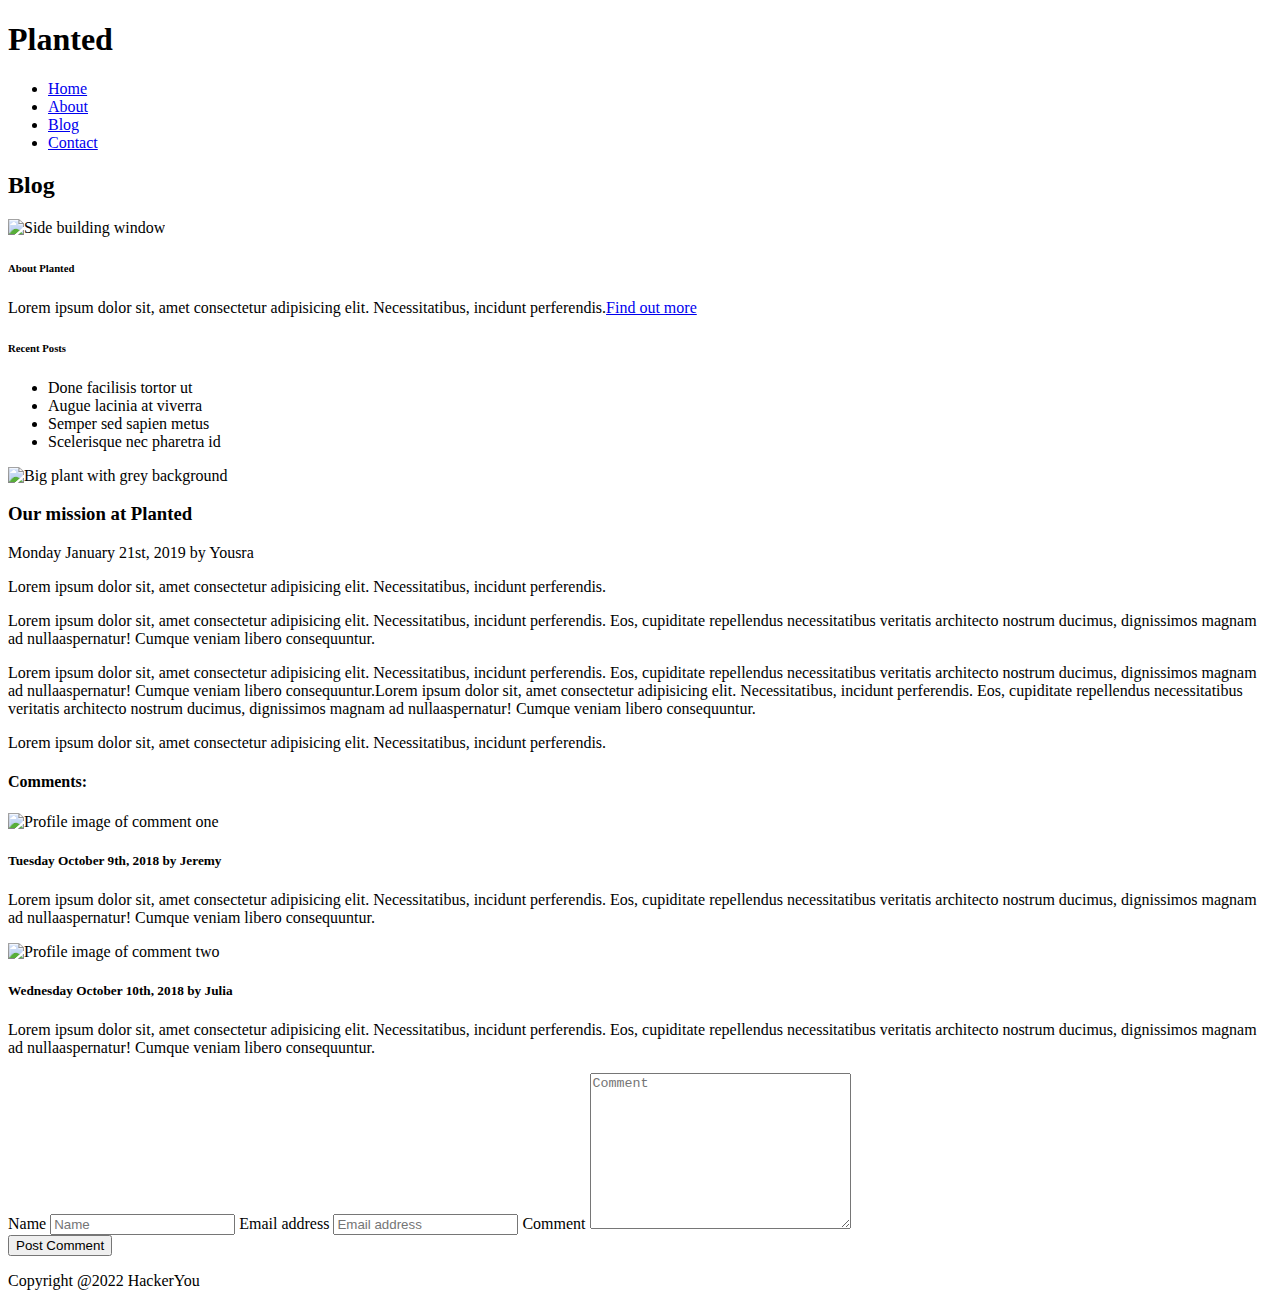
==== blog.html @ fd380a0f "finished the typography partial and the gallery section" ====
<!DOCTYPE html>
<html lang="en">
  <head>
    <meta charset="UTF-8" />
    <meta http-equiv="X-UA-Compatible" content="IE=edge" />
    <meta name="viewport" content="width=device-width, initial-scale=1.0" />
    <title>Blog</title>
  </head>
  <body>
    <header>
      <div class="headerNav wrapper">
        <nav class="nav">
          <h1>Planted</h1>
          <ul>
            <li><a href="#home">Home</a></li>
            <li><a href="#about">About</a></li>
            <li><a href="#blog">Blog</a></li>
            <li><a href="#contact">Contact</a></li>
          </ul>
        </nav>
      </div>

      <div class="headerContent wrapper">
        <div class="contentContainer">
          <h2><span>Blog</span></h2>
        </div>
      </div>
    </header>

    <main>
      <section class="recent" id="recent">
        <div class="recentImgContainer wrapper">
          <img src="./assets/side-bar-image.jpg" alt="Side building window" />
        </div>

        <div class="recentContent wrapper">
          <div class="contentContainer">
            <h6>About Planted</h6>
            <p>
              Lorem ipsum dolor sit, amet consectetur adipisicing elit.
              Necessitatibus, incidunt perferendis.<a href="#about"
                >Find out more</a
              >
            </p>
            <h6>Recent Posts</h6>
            <ul>
              <li>Done facilisis tortor ut</li>
              <li>Augue lacinia at viverra</li>
              <li>Semper sed sapien metus</li>
              <li>Scelerisque nec pharetra id</li>
            </ul>
          </div>
        </div>
      </section>

      <section class="mission">
        <div class="missionImgContainer wrapper">
          <img
            src="./assets/post-image.jpg"
            alt="Big plant with grey background"
          />
        </div>

        <div class="missionContent wrapper">
          <div class="contentContainer">
            <h3>Our mission at Planted</h3>
            <p class="special">
              Monday January 21st, 2019 by <span>Yousra</span>
            </p>
            <p>
              Lorem ipsum dolor sit, amet consectetur adipisicing elit.
              Necessitatibus, incidunt perferendis.
            </p>
            <p>
              Lorem ipsum dolor sit, amet consectetur adipisicing elit.
              Necessitatibus, incidunt perferendis. Eos, cupiditate repellendus
              necessitatibus veritatis architecto nostrum ducimus, dignissimos
              magnam ad nullaaspernatur! Cumque veniam libero consequuntur.
            </p>
            <p>
              Lorem ipsum dolor sit, amet consectetur adipisicing elit.
              Necessitatibus, incidunt perferendis. Eos, cupiditate repellendus
              necessitatibus veritatis architecto nostrum ducimus, dignissimos
              magnam ad nullaaspernatur! Cumque veniam libero consequuntur.Lorem
              ipsum dolor sit, amet consectetur adipisicing elit.
              Necessitatibus, incidunt perferendis. Eos, cupiditate repellendus
              necessitatibus veritatis architecto nostrum ducimus, dignissimos
              magnam ad nullaaspernatur! Cumque veniam libero consequuntur.
            </p>
            <p>
              Lorem ipsum dolor sit, amet consectetur adipisicing elit.
              Necessitatibus, incidunt perferendis.
            </p>
          </div>

          <div class="commentContainer">
            <div class="commentTitle">
              <h4>Comments:</h4>
            </div>

            <div class="commentOne">
              <div class="imageContainer">
                <img
                  src="./assets/profile-image.jpg"
                  alt="Profile image of comment one"
                />
              </div>

              <div class="textContainer">
                <h5 class="special">
                  <span>Tuesday October 9th, 2018 by Jeremy</span>
                </h5>
                <p>
                  Lorem ipsum dolor sit, amet consectetur adipisicing elit.
                  Necessitatibus, incidunt perferendis. Eos, cupiditate
                  repellendus necessitatibus veritatis architecto nostrum
                  ducimus, dignissimos magnam ad nullaaspernatur! Cumque veniam
                  libero consequuntur.
                </p>
              </div>
            </div>

            <div class="commentTwo">
              <div class="imageContainer">
                <img
                  src="./assets/profile-image-2.jpg"
                  alt="Profile image of comment two"
                />
              </div>

              <div class="textContainer">
                <h5 class="special">
                  <span>Wednesday October 10th, 2018 by Julia</span>
                </h5>
                <p>
                  Lorem ipsum dolor sit, amet consectetur adipisicing elit.
                  Necessitatibus, incidunt perferendis. Eos, cupiditate
                  repellendus necessitatibus veritatis architecto nostrum
                  ducimus, dignissimos magnam ad nullaaspernatur! Cumque veniam
                  libero consequuntur.
                </p>
              </div>
            </div>
          </div>

          <form action="#" method="POST" class="contactForm" name="contactForm">
                <label for="name" class="sr-only">Name</label>
                <input type="text" id="name" placeholder="Name">

                <label for="email" class="sr-only">Email address</label>
                <input type="email" id="email" placeholder="Email address">

                <label for="message" class="sr-only">Comment</label>
                <textarea name="message" id="message" cols="30" rows="10" placeholder="Comment"></textarea>
            </form>
            <button class="submit" id="submit">Post Comment</button>
        </div>
      </section>
    </main>

    <div class="copyright">
        <div class="wrapper">
          <p class="smallCopy">Copyright @2022 HackerYou</p>
        </div>
    </div>
  </body>
</html>
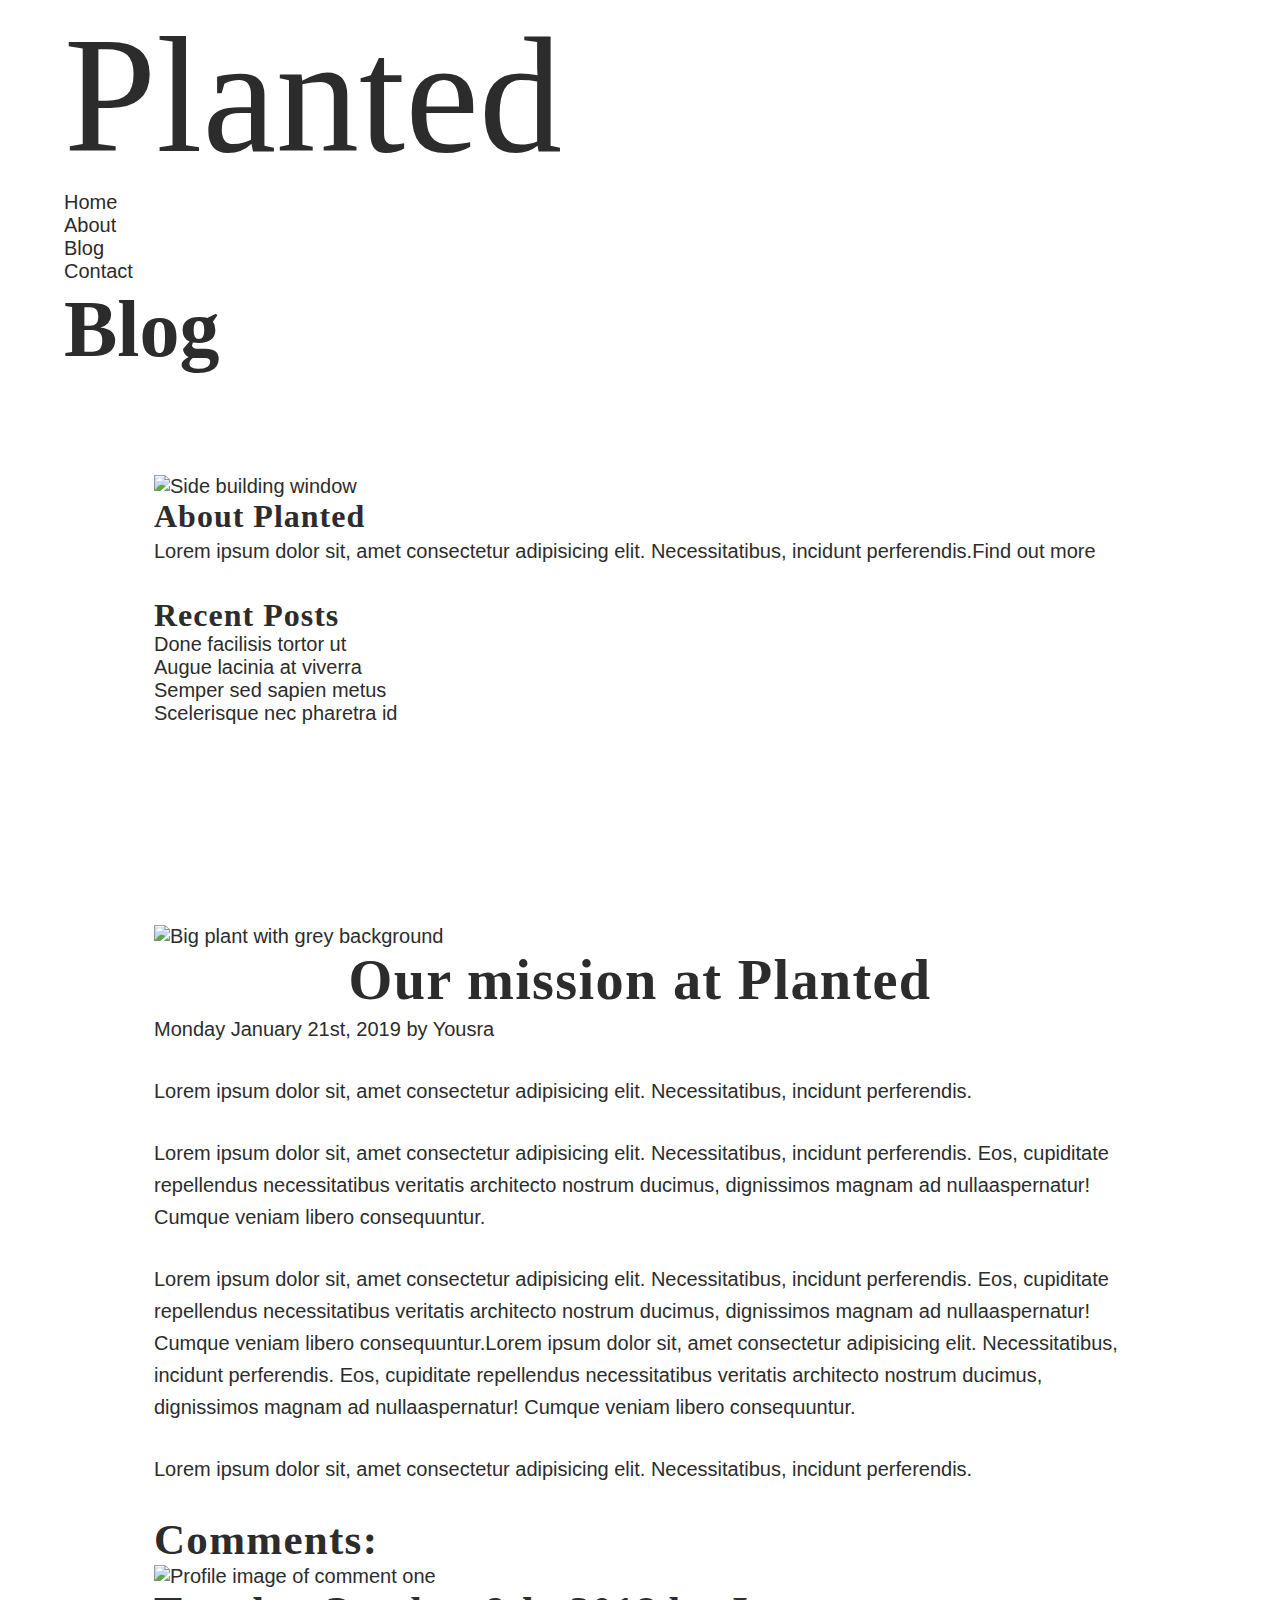
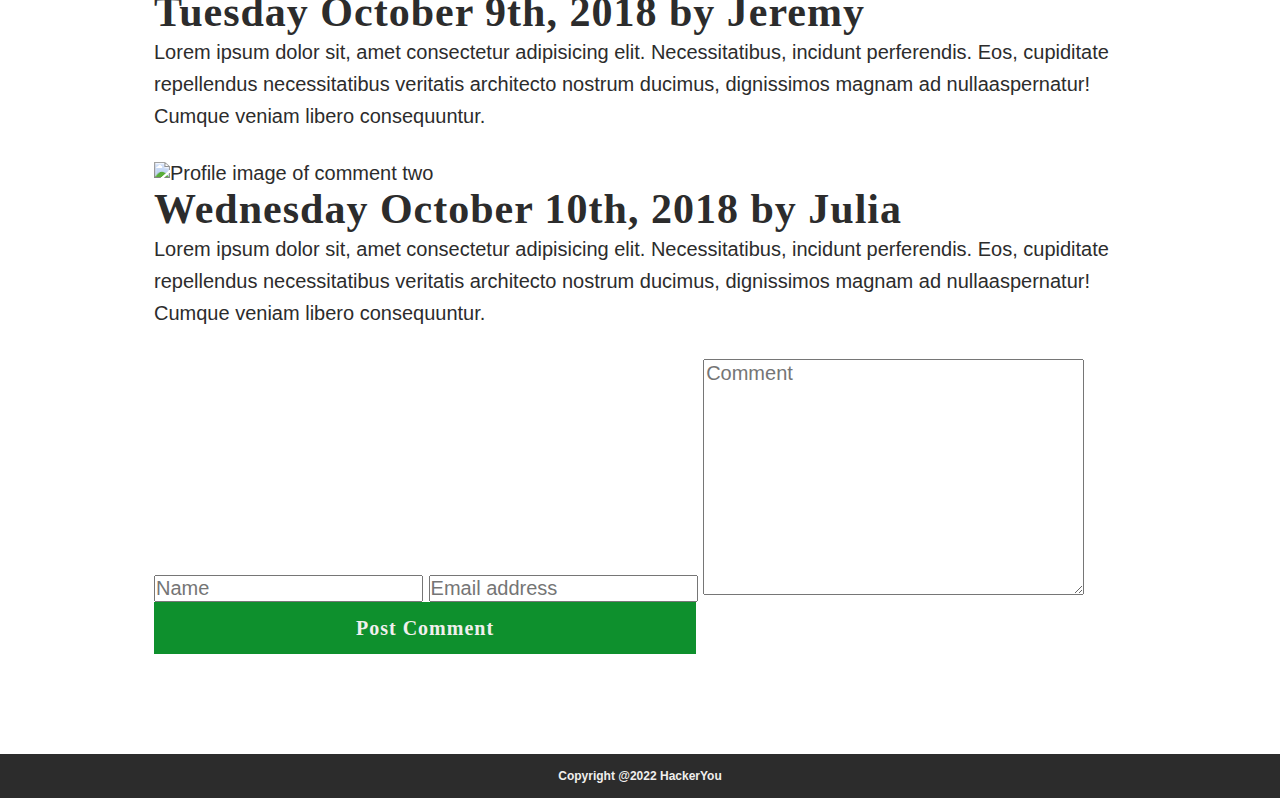
==== commit e12bfdf0: "finished the button basic styles" ====
--- a/blog.html
+++ b/blog.html
@@ -4,6 +4,7 @@
     <meta charset="UTF-8" />
     <meta http-equiv="X-UA-Compatible" content="IE=edge" />
     <meta name="viewport" content="width=device-width, initial-scale=1.0" />
+    <link rel="stylesheet" href="./styles/style.css" />
     <title>Blog</title>
   </head>
   <body>
--- a/styles/style.css
+++ b/styles/style.css
@@ -0,0 +1,426 @@
+html {
+  line-height: 1.15;
+  -ms-text-size-adjust: 100%;
+  -webkit-text-size-adjust: 100%;
+}
+
+body {
+  margin: 0;
+}
+
+article,
+aside,
+footer,
+header,
+nav,
+section {
+  display: block;
+}
+
+h1 {
+  font-size: 2em;
+  margin: 0.67em 0;
+}
+
+figcaption,
+figure,
+main {
+  display: block;
+}
+
+figure {
+  margin: 1em 40px;
+}
+
+hr {
+  -webkit-box-sizing: content-box;
+          box-sizing: content-box;
+  height: 0;
+  overflow: visible;
+}
+
+pre {
+  font-family: monospace, monospace;
+  font-size: 1em;
+}
+
+a {
+  background-color: transparent;
+  -webkit-text-decoration-skip: objects;
+}
+
+abbr[title] {
+  border-bottom: none;
+  text-decoration: underline;
+  -webkit-text-decoration: underline dotted;
+          text-decoration: underline dotted;
+}
+
+b,
+strong {
+  font-weight: inherit;
+}
+
+b,
+strong {
+  font-weight: bolder;
+}
+
+code,
+kbd,
+samp {
+  font-family: monospace, monospace;
+  font-size: 1em;
+}
+
+dfn {
+  font-style: italic;
+}
+
+mark {
+  background-color: #ff0;
+  color: #000;
+}
+
+small {
+  font-size: 80%;
+}
+
+sub,
+sup {
+  font-size: 75%;
+  line-height: 0;
+  position: relative;
+  vertical-align: baseline;
+}
+
+sub {
+  bottom: -0.25em;
+}
+
+sup {
+  top: -0.5em;
+}
+
+audio,
+video {
+  display: inline-block;
+}
+
+audio:not([controls]) {
+  display: none;
+  height: 0;
+}
+
+img {
+  border-style: none;
+}
+
+svg:not(:root) {
+  overflow: hidden;
+}
+
+button,
+input,
+optgroup,
+select,
+textarea {
+  font-family: sans-serif;
+  font-size: 100%;
+  line-height: 1.15;
+  margin: 0;
+}
+
+button,
+input {
+  overflow: visible;
+}
+
+button,
+select {
+  text-transform: none;
+}
+
+button,
+html [type=button],
+[type=reset],
+[type=submit] {
+  -webkit-appearance: button;
+}
+
+button::-moz-focus-inner,
+[type=button]::-moz-focus-inner,
+[type=reset]::-moz-focus-inner,
+[type=submit]::-moz-focus-inner {
+  border-style: none;
+  padding: 0;
+}
+
+button:-moz-focusring,
+[type=button]:-moz-focusring,
+[type=reset]:-moz-focusring,
+[type=submit]:-moz-focusring {
+  outline: 1px dotted ButtonText;
+}
+
+fieldset {
+  padding: 0.35em 0.75em 0.625em;
+}
+
+legend {
+  -webkit-box-sizing: border-box;
+          box-sizing: border-box;
+  color: inherit;
+  display: table;
+  max-width: 100%;
+  padding: 0;
+  white-space: normal;
+}
+
+progress {
+  display: inline-block;
+  vertical-align: baseline;
+}
+
+textarea {
+  overflow: auto;
+}
+
+[type=checkbox],
+[type=radio] {
+  -webkit-box-sizing: border-box;
+          box-sizing: border-box;
+  padding: 0;
+}
+
+[type=number]::-webkit-inner-spin-button,
+[type=number]::-webkit-outer-spin-button {
+  height: auto;
+}
+
+[type=search] {
+  -webkit-appearance: textfield;
+  outline-offset: -2px;
+}
+
+[type=search]::-webkit-search-cancel-button,
+[type=search]::-webkit-search-decoration {
+  -webkit-appearance: none;
+}
+
+::-webkit-file-upload-button {
+  -webkit-appearance: button;
+  font: inherit;
+}
+
+details,
+menu {
+  display: block;
+}
+
+summary {
+  display: list-item;
+}
+
+canvas {
+  display: inline-block;
+}
+
+template {
+  display: none;
+}
+
+[hidden] {
+  display: none;
+}
+
+html {
+  -webkit-box-sizing: border-box;
+  box-sizing: border-box;
+}
+
+*,
+*:before,
+*:after {
+  -webkit-box-sizing: inherit;
+          box-sizing: inherit;
+}
+
+.sr-only {
+  position: absolute;
+  width: 1px;
+  height: 1px;
+  margin: -1px;
+  border: 0;
+  padding: 0;
+  white-space: nowrap;
+  -webkit-clip-path: inset(100%);
+          clip-path: inset(100%);
+  clip: rect(0 0 0 0);
+  overflow: hidden;
+}
+
+html {
+  font-size: 125%;
+}
+
+body {
+  font-family: "Roboto", sans-serif;
+  font-size: 1rem;
+  color: #2C2C2C;
+}
+
+h1,
+h2,
+h3,
+h4,
+h5,
+h6,
+blockquote {
+  font-family: "Josefin Sans";
+  font-weight: normal;
+  color: #2C2C2C;
+  margin: 0;
+}
+
+h1 {
+  font-size: 8.3rem;
+}
+
+h2 {
+  font-size: 4rem;
+  line-height: 4.6rem;
+  font-weight: bold;
+}
+
+h3 {
+  font-size: 2.815rem;
+  font-weight: bold;
+  letter-spacing: 1.3px;
+  text-align: center;
+}
+
+h4 {
+  font-size: 2.15rem;
+  font-weight: bold;
+  letter-spacing: 1.3px;
+}
+
+h5 {
+  font-size: 2.1rem;
+  font-weight: bold;
+  letter-spacing: 1px;
+}
+
+h6 {
+  font-size: 1.6rem;
+  font-weight: bold;
+  letter-spacing: 1px;
+}
+
+p {
+  line-height: 1.6rem;
+  font-size: 1rem;
+  margin: 0 0 30px 0;
+}
+p.smallCopy {
+  font-size: 0.6rem;
+  line-height: 1.2rem;
+  font-weight: bold;
+  margin: 0;
+}
+
+ul,
+li,
+a,
+input {
+  padding: 0;
+  margin: 0;
+}
+
+ul {
+  list-style: none;
+}
+
+a {
+  text-decoration: none;
+  color: inherit;
+  cursor: pointer;
+  -webkit-transition: 0.3s;
+  transition: 0.3s;
+}
+
+.wrapper {
+  max-width: 1260px;
+  width: 90%;
+  margin: 0 auto;
+}
+
+img {
+  max-width: 100%;
+  display: block;
+  height: auto;
+}
+
+button {
+  font-family: "Josefin Sans";
+  color: #F0EFED;
+  font-size: 1rem;
+  font-weight: bold;
+  text-align: center;
+  line-height: 1.6rem;
+  letter-spacing: 1px;
+  cursor: pointer;
+  -webkit-transition: 0.3s;
+  transition: 0.3s;
+  background-color: #0E902D;
+  padding: 8px 16px;
+  border: 2px solid #0E902D;
+}
+button.solid {
+  color: #F0EFED;
+  background-color: #0E902D;
+  padding: 8px 20px;
+}
+button.submit {
+  color: #F0EFED;
+  background-color: #0E902D;
+  padding: 8px 200px;
+}
+
+section {
+  padding: 100px;
+}
+
+.gallery {
+  background-size: cover;
+}
+
+.gallery h2 {
+  text-align: center;
+  margin-bottom: 40px;
+}
+
+.gallery ul {
+  display: -webkit-box;
+  display: -ms-flexbox;
+  display: flex;
+  -ms-flex-wrap: wrap;
+      flex-wrap: wrap;
+  -webkit-box-pack: justify;
+      -ms-flex-pack: justify;
+          justify-content: space-between;
+}
+
+.gallery li {
+  -ms-flex-preferred-size: 31%;
+      flex-basis: 31%;
+  margin-bottom: 20px;
+}
+
+.copyright {
+  padding: 10px 0;
+  text-align: center;
+  background-color: #2C2C2C;
+  color: #F0EFED;
+}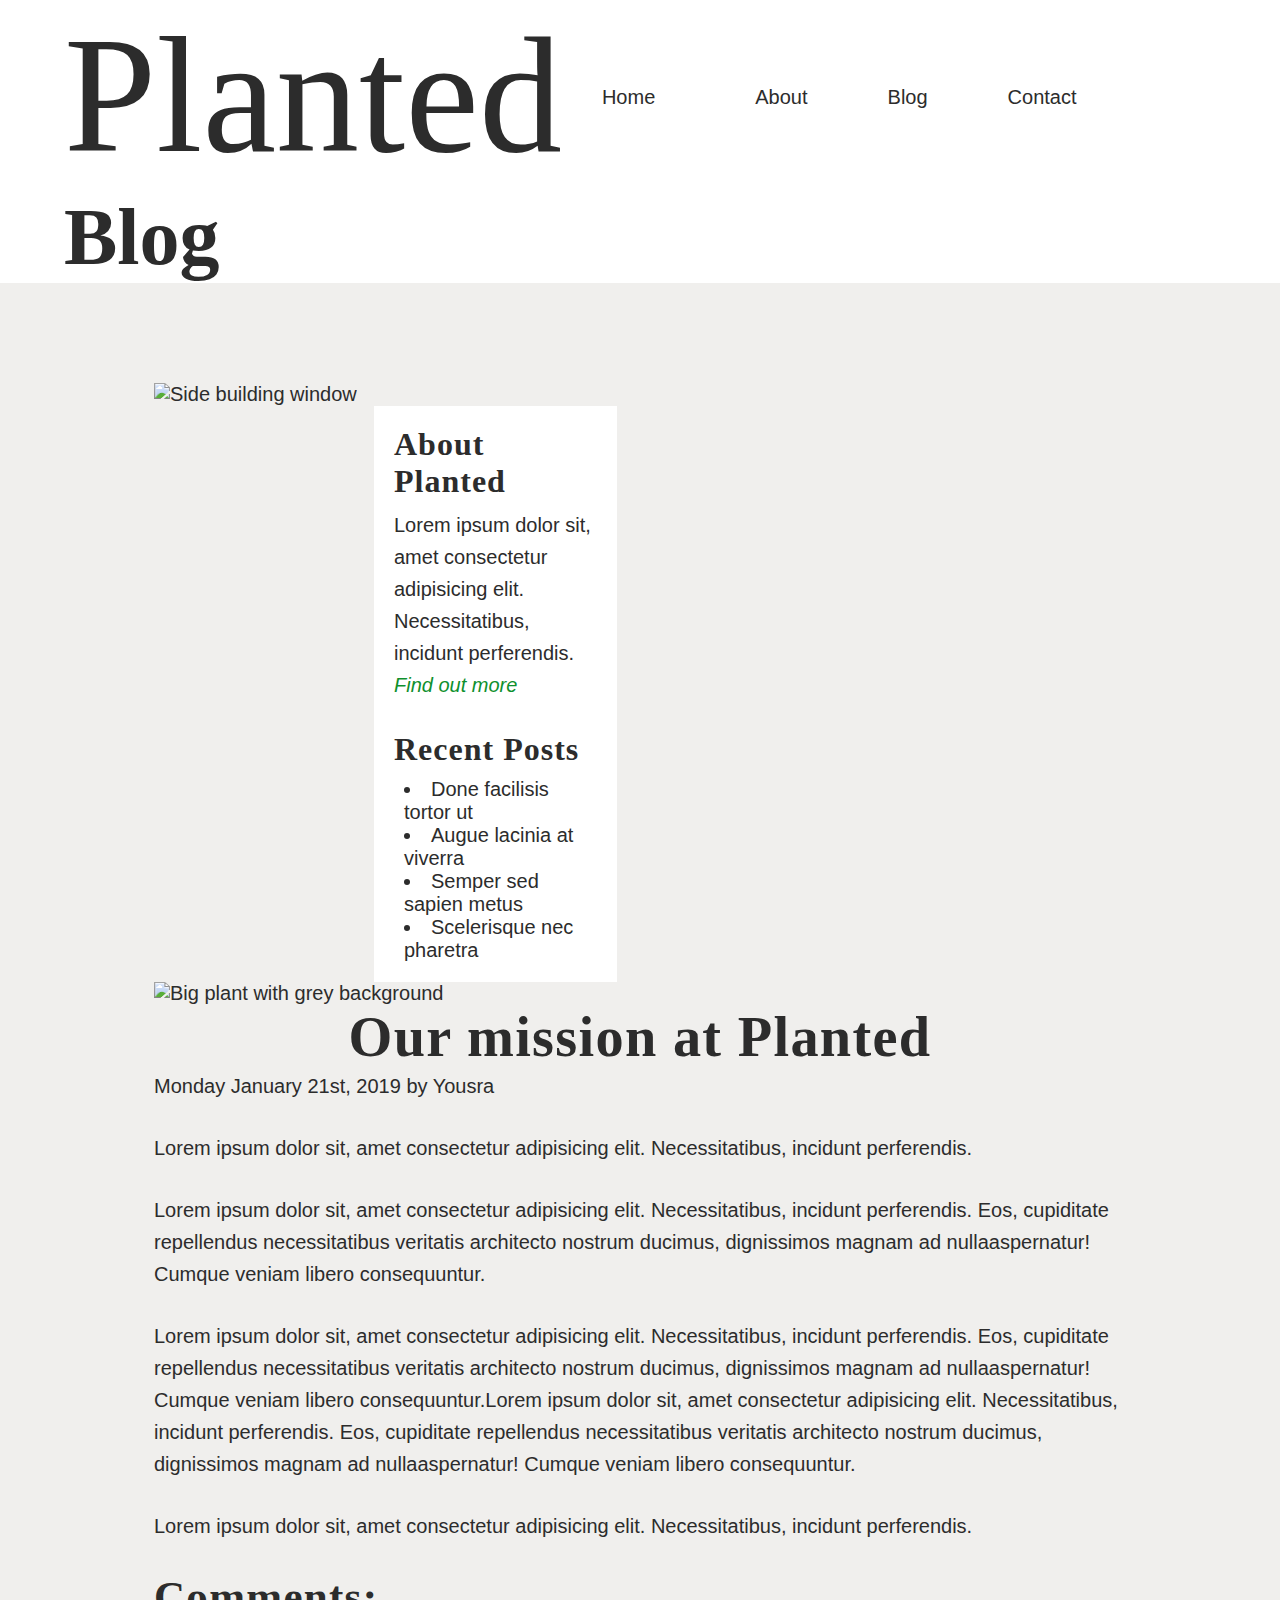
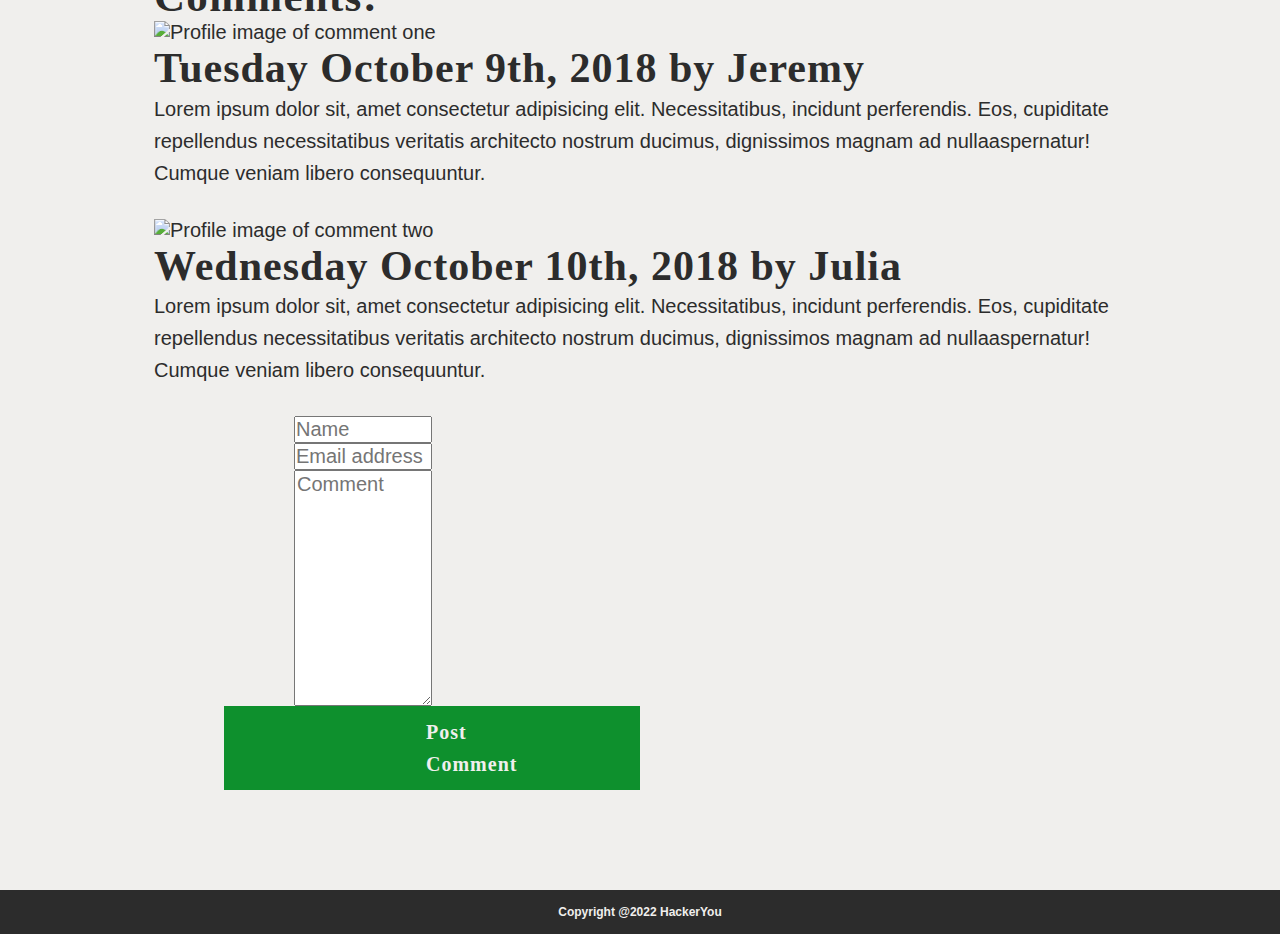
==== commit 91faaffd: "created a form partial and styled some parts of the blog page" ====
--- a/blog.html
+++ b/blog.html
@@ -39,31 +39,30 @@
             <h6>About Planted</h6>
             <p>
               Lorem ipsum dolor sit, amet consectetur adipisicing elit.
-              Necessitatibus, incidunt perferendis.<a href="#about"
+              Necessitatibus, incidunt perferendis. <em><a href="#about"
                 >Find out more</a
-              >
+              ></em>
             </p>
             <h6>Recent Posts</h6>
             <ul>
               <li>Done facilisis tortor ut</li>
               <li>Augue lacinia at viverra</li>
               <li>Semper sed sapien metus</li>
-              <li>Scelerisque nec pharetra id</li>
+              <li>Scelerisque nec pharetra</li>
             </ul>
           </div>
         </div>
-      </section>
-
-      <section class="mission">
+        
+        
         <div class="missionImgContainer wrapper">
           <img
-            src="./assets/post-image.jpg"
-            alt="Big plant with grey background"
+          src="./assets/post-image.jpg"
+          alt="Big plant with grey background"
           />
         </div>
-
+        
         <div class="missionContent wrapper">
-          <div class="contentContainer">
+          <div class="missionContainer">
             <h3>Our mission at Planted</h3>
             <p class="special">
               Monday January 21st, 2019 by <span>Yousra</span>
@@ -93,20 +92,20 @@
               Necessitatibus, incidunt perferendis.
             </p>
           </div>
-
+          
           <div class="commentContainer">
             <div class="commentTitle">
               <h4>Comments:</h4>
             </div>
-
+            
             <div class="commentOne">
               <div class="imageContainer">
                 <img
-                  src="./assets/profile-image.jpg"
-                  alt="Profile image of comment one"
+                src="./assets/profile-image.jpg"
+                alt="Profile image of comment one"
                 />
               </div>
-
+              
               <div class="textContainer">
                 <h5 class="special">
                   <span>Tuesday October 9th, 2018 by Jeremy</span>
@@ -120,15 +119,15 @@
                 </p>
               </div>
             </div>
-
+            
             <div class="commentTwo">
               <div class="imageContainer">
                 <img
-                  src="./assets/profile-image-2.jpg"
-                  alt="Profile image of comment two"
+                src="./assets/profile-image-2.jpg"
+                alt="Profile image of comment two"
                 />
               </div>
-
+              
               <div class="textContainer">
                 <h5 class="special">
                   <span>Wednesday October 10th, 2018 by Julia</span>
@@ -143,28 +142,29 @@
               </div>
             </div>
           </div>
-
-          <form action="#" method="POST" class="contactForm" name="contactForm">
-                <label for="name" class="sr-only">Name</label>
-                <input type="text" id="name" placeholder="Name">
-
-                <label for="email" class="sr-only">Email address</label>
-                <input type="email" id="email" placeholder="Email address">
-
-                <label for="message" class="sr-only">Comment</label>
-                <textarea name="message" id="message" cols="30" rows="10" placeholder="Comment"></textarea>
+          <div class="contactForm">
+            <form action="#" method="POST" class="contactForm" name="contactForm">
+            <label for="name" class="sr-only">Name</label>
+            <input type="text" id="name" placeholder="Name">
+            
+            <label for="email" class="sr-only">Email address</label>
+            <input type="email" id="email" placeholder="Email address">
+            
+            <label for="message" class="sr-only">Comment</label>
+            <textarea name="message" id="message" cols="30" rows="10" placeholder="Comment"></textarea>
             </form>
             <button class="submit" id="submit">Post Comment</button>
+          </div>
         </div>
       </section>
     </main>
-
+    
     <div class="copyright">
         <div class="wrapper">
           <p class="smallCopy">Copyright @2022 HackerYou</p>
         </div>
-    </div>
-  </body>
-</html>
-
-
+      </div>
+    </body>
+    </html>
+    
+    
--- a/styles/style.css
+++ b/styles/style.css
@@ -395,12 +395,10 @@
 .gallery {
   background-size: cover;
 }
-
 .gallery h2 {
   text-align: center;
   margin-bottom: 40px;
 }
-
 .gallery ul {
   display: -webkit-box;
   display: -ms-flexbox;
@@ -411,11 +409,166 @@
       -ms-flex-pack: justify;
           justify-content: space-between;
 }
-
 .gallery li {
   -ms-flex-preferred-size: 31%;
       flex-basis: 31%;
-  margin-bottom: 20px;
+}
+
+.about {
+  padding: 200px;
+  background-color: #F0EFED;
+}
+.about .aboutContainer {
+  text-align: center;
+}
+
+.founder {
+  background: #F0EFED;
+  display: -webkit-box;
+  display: -ms-flexbox;
+  display: flex;
+}
+.founder .imageContainer {
+  width: 40%;
+}
+.founder img {
+  -webkit-box-shadow: 20px 0px 0px -20px #F8E71C, 19px 20px 0px 4px #F8E71C;
+          box-shadow: 20px 0px 0px -20px #F8E71C, 19px 20px 0px 4px #F8E71C;
+}
+.founder .textContainer {
+  width: 60%;
+}
+.founder .solid {
+  margin-top: 20px;
+}
+
+.workshop {
+  display: -webkit-box;
+  display: -ms-flexbox;
+  display: flex;
+  -webkit-box-align: center;
+      -ms-flex-align: center;
+          align-items: center;
+  -ms-flex-wrap: wrap;
+      flex-wrap: wrap;
+}
+.workshop .workshopImgContainer {
+  width: 50%;
+}
+.workshop .workshopImgContainer img {
+  -webkit-box-shadow: 20px 0px 0px -20px #F8E71C, 20px 20px 0px 0px #F8E71C;
+          box-shadow: 20px 0px 0px -20px #F8E71C, 20px 20px 0px 0px #F8E71C;
+}
+.workshop .workshopContent {
+  width: 50%;
+}
+.workshop .workshopContent .contentContainer {
+  margin: 0 auto;
+}
+.workshop .discoverContent {
+  width: 50%;
+}
+.workshop .discoverContent .contentContainer {
+  margin: 0 auto;
+}
+.workshop .discoverImgContainer {
+  width: 50%;
+}
+.workshop .discoverImgContainer img {
+  -webkit-box-shadow: 20px 0px 0px -20px #F8E71C, -20px 20px 0px 0px #F8E71C;
+          box-shadow: 20px 0px 0px -20px #F8E71C, -20px 20px 0px 0px #F8E71C;
+}
+
+.icons {
+  background-color: #F0EFED;
+}
+.icons .four-icons {
+  display: -webkit-box;
+  display: -ms-flexbox;
+  display: flex;
+  -webkit-box-pack: center;
+      -ms-flex-pack: center;
+          justify-content: center;
+  -ms-flex-wrap: wrap;
+      flex-wrap: wrap;
+  width: 100%;
+}
+.icons .four-icons .contentContainer {
+  padding: 45px;
+  margin: 50px 25px 25px;
+  width: 40%;
+  display: -webkit-box;
+  display: -ms-flexbox;
+  display: flex;
+  -webkit-box-orient: vertical;
+  -webkit-box-direction: normal;
+      -ms-flex-direction: column;
+          flex-direction: column;
+}
+.icons .four-icons h5 {
+  margin: 15px 0;
+}
+.icons .four-icons h5::before {
+  content: "";
+  width: 50px;
+  height: 50px;
+  background-color: #F8E71C;
+  position: absolute;
+  left: 400px;
+  border-radius: 80px;
+}
+
+.recent {
+  background-color: #F0EFED;
+}
+.recent .recentImgContainer,
+.recent .recentContent {
+  display: -webkit-box;
+  display: -ms-flexbox;
+  display: flex;
+  -webkit-box-pack: start;
+      -ms-flex-pack: start;
+          justify-content: flex-start;
+}
+.recent .recentImgContainer img {
+  -webkit-box-shadow: 34px 12px 0px -12px white;
+          box-shadow: 34px 12px 0px -12px white;
+}
+.recent .contentContainer {
+  padding: 20px;
+  margin-left: 220px;
+  width: 25%;
+  background-color: white;
+  display: -webkit-box;
+  display: -ms-flexbox;
+  display: flex;
+  -webkit-box-orient: vertical;
+  -webkit-box-direction: normal;
+      -ms-flex-direction: column;
+          flex-direction: column;
+  -webkit-box-pack: end;
+      -ms-flex-pack: end;
+          justify-content: flex-end;
+}
+.recent .contentContainer ul {
+  list-style: inside;
+  padding-left: 10px;
+}
+.recent .contentContainer h6 {
+  padding-bottom: 10px;
+}
+.recent .contentContainer a {
+  color: #0E902D;
+}
+.recent .missionContent,
+.recent .missionImgContainer {
+  display: -webkit-box;
+  display: -ms-flexbox;
+  display: flex;
+  -webkit-box-orient: vertical;
+  -webkit-box-direction: normal;
+      -ms-flex-direction: column;
+          flex-direction: column;
 }
 
 .copyright {
@@ -423,4 +576,54 @@
   text-align: center;
   background-color: #2C2C2C;
   color: #F0EFED;
+}
+
+header {
+  background: url(../../../assets/home-image-1.jpg) center;
+  background-size: cover;
+}
+header .nav {
+  display: -webkit-box;
+  display: -ms-flexbox;
+  display: flex;
+  -webkit-box-pack: start;
+      -ms-flex-pack: start;
+          justify-content: flex-start;
+  -webkit-box-align: center;
+      -ms-flex-align: center;
+          align-items: center;
+}
+header .nav ul {
+  display: -webkit-box;
+  display: -ms-flexbox;
+  display: flex;
+  -webkit-box-pack: justify;
+      -ms-flex-pack: justify;
+          justify-content: space-between;
+}
+header .nav li:first-child {
+  margin-right: 20px;
+}
+header .nav a {
+  display: inline-block;
+  width: 100%;
+  font-size: 1rem;
+  padding: 15px 40px 10px 40px;
+  text-decoration: none;
+  text-align: center;
+}
+header h1 {
+  text-align: center;
+}
+
+.contactForm {
+  width: calc(50% - 70px);
+  margin-left: 70px;
+  display: -webkit-box;
+  display: -ms-flexbox;
+  display: flex;
+  -webkit-box-orient: vertical;
+  -webkit-box-direction: normal;
+      -ms-flex-direction: column;
+          flex-direction: column;
 }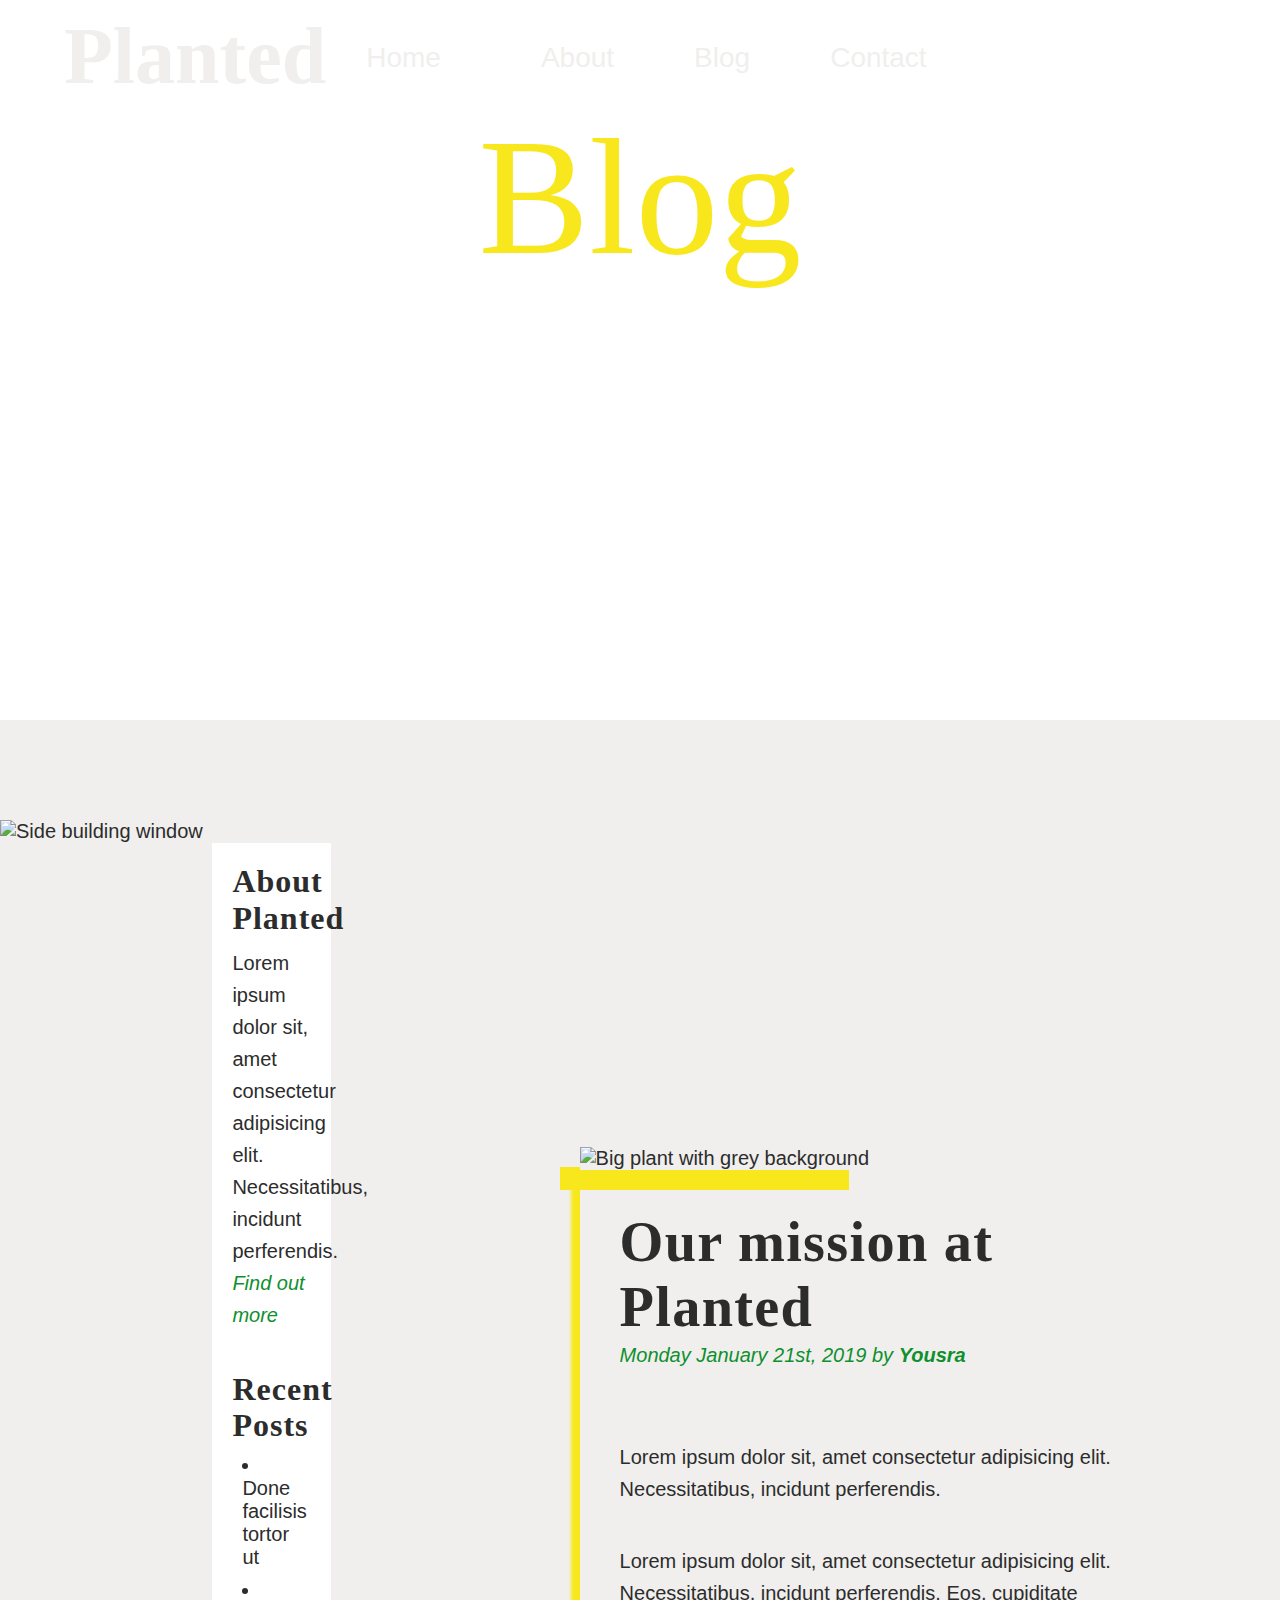
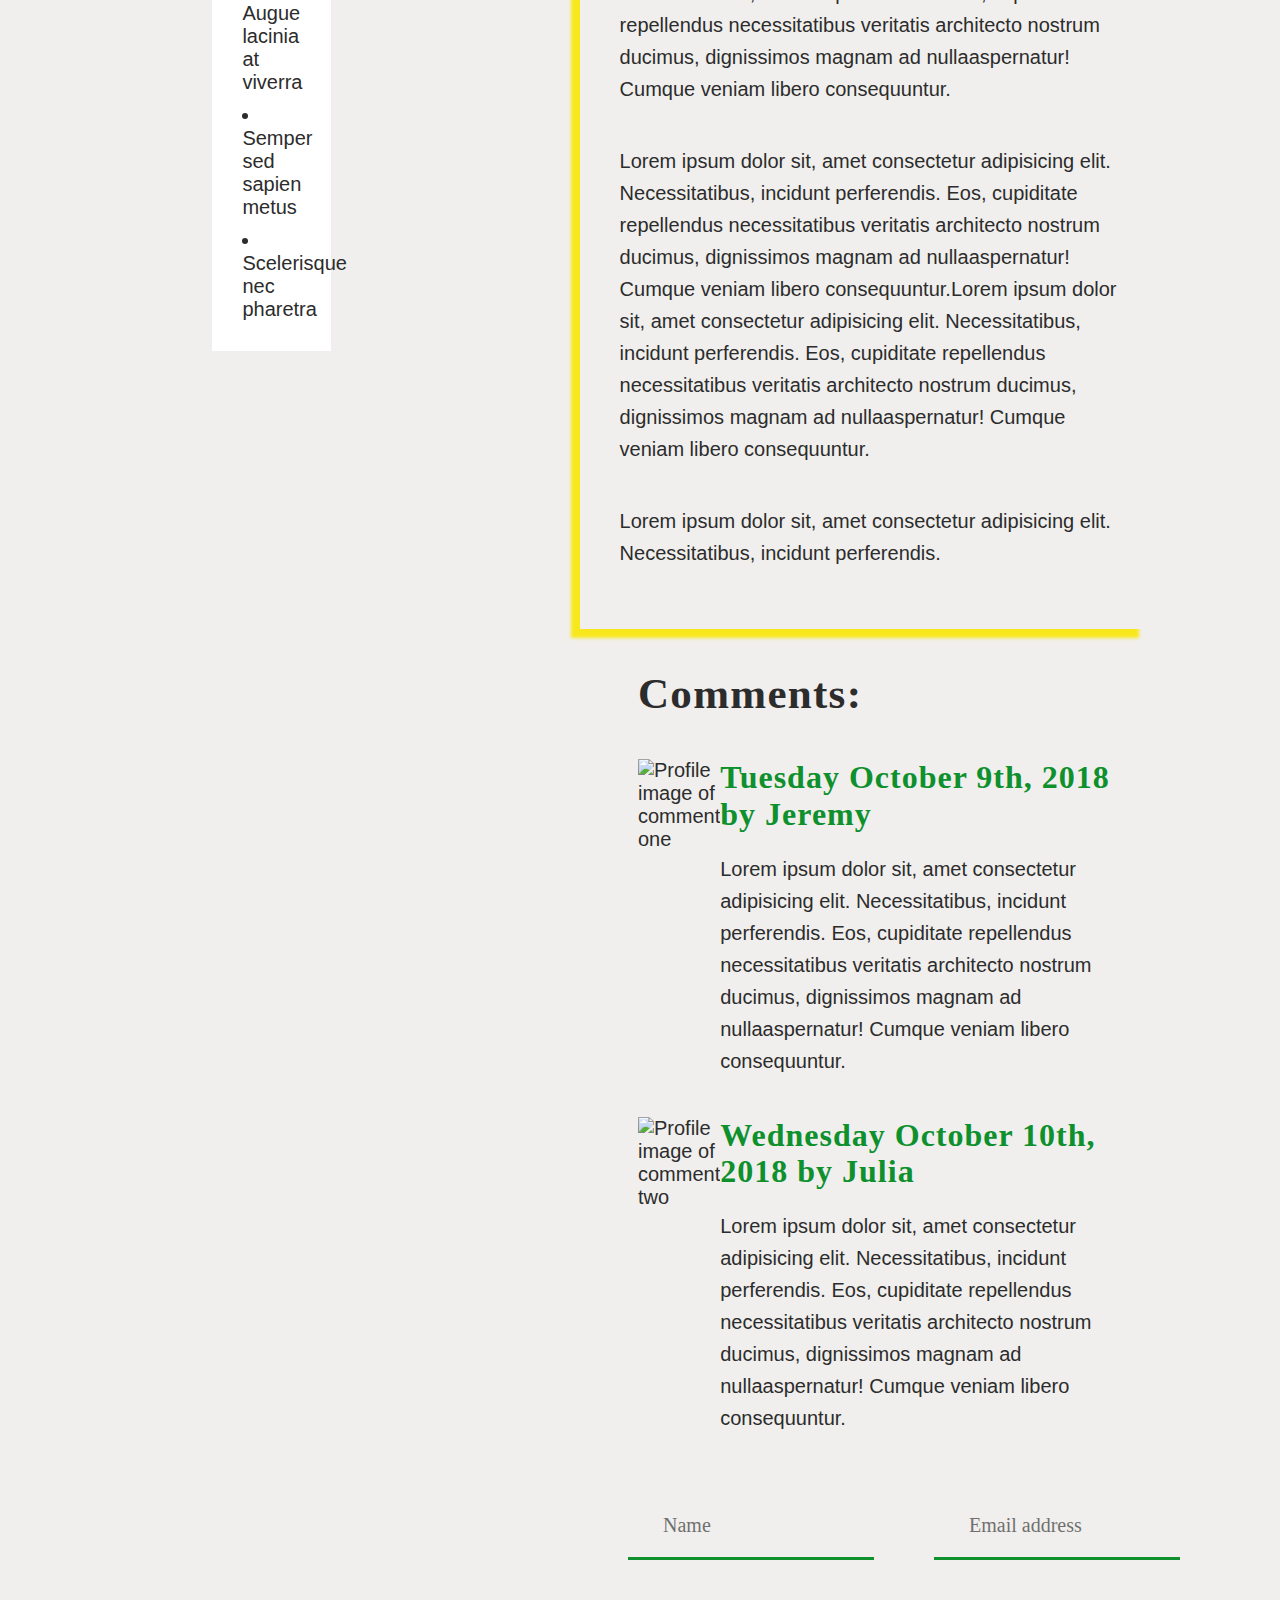
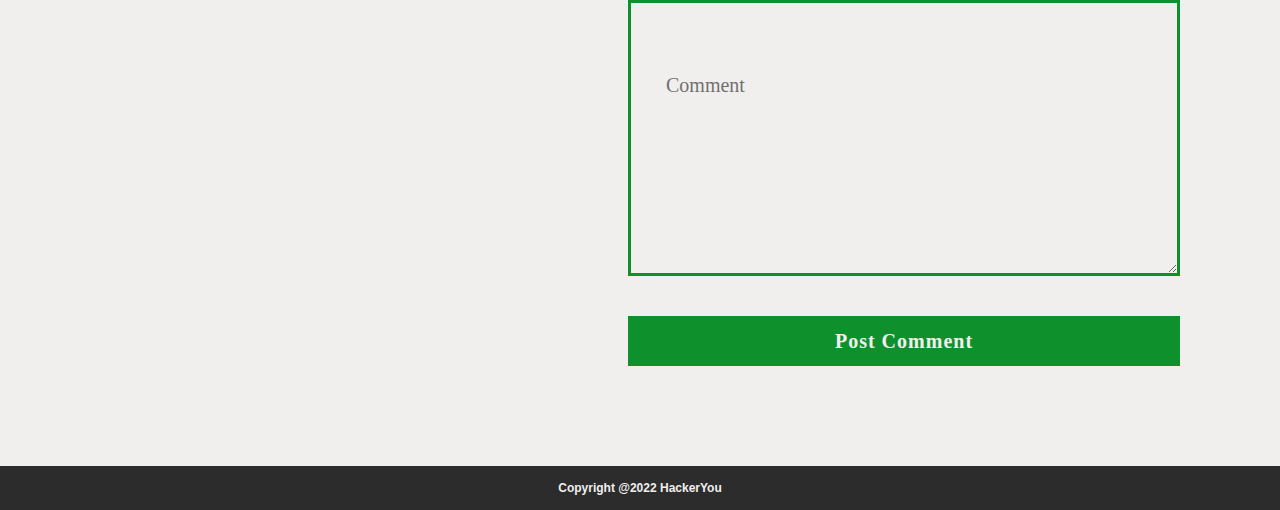
==== commit c5f0a09e: "finished the header for the home page" ====
--- a/blog.html
+++ b/blog.html
@@ -8,10 +8,10 @@
     <title>Blog</title>
   </head>
   <body>
-    <header>
+    <header class="blogHeader">
       <div class="headerNav wrapper">
         <nav class="nav">
-          <h1>Planted</h1>
+          <h2>Planted</h2>
           <ul>
             <li><a href="#home">Home</a></li>
             <li><a href="#about">About</a></li>
@@ -23,148 +23,165 @@
 
       <div class="headerContent wrapper">
         <div class="contentContainer">
-          <h2><span>Blog</span></h2>
+          <h1><span>Blog</span></h1>
         </div>
       </div>
     </header>
 
     <main>
-      <section class="recent" id="recent">
-        <div class="recentImgContainer wrapper">
-          <img src="./assets/side-bar-image.jpg" alt="Side building window" />
-        </div>
+      <div class="container">
+        <aside class="recent" id="recent">
+          <div class="recentImgContainer wrapper">
+            <img src="./assets/side-bar-image.jpg" alt="Side building window" />
+          </div>
 
-        <div class="recentContent wrapper">
-          <div class="contentContainer">
-            <h6>About Planted</h6>
-            <p>
-              Lorem ipsum dolor sit, amet consectetur adipisicing elit.
-              Necessitatibus, incidunt perferendis. <em><a href="#about"
-                >Find out more</a
-              ></em>
-            </p>
-            <h6>Recent Posts</h6>
-            <ul>
-              <li>Done facilisis tortor ut</li>
-              <li>Augue lacinia at viverra</li>
-              <li>Semper sed sapien metus</li>
-              <li>Scelerisque nec pharetra</li>
-            </ul>
+          <div class="recentContent wrapper">
+            <div class="contentContainer">
+              <h6>About Planted</h6>
+              <p>
+                Lorem ipsum dolor sit, amet consectetur adipisicing elit.
+                Necessitatibus, incidunt perferendis.
+                <em><a href="#about">Find out more</a></em>
+              </p>
+              <h6>Recent Posts</h6>
+              <ul>
+                <li>Done facilisis tortor ut</li>
+                <li>Augue lacinia at viverra</li>
+                <li>Semper sed sapien metus</li>
+                <li>Scelerisque nec pharetra</li>
+              </ul>
+            </div>
           </div>
-        </div>
-        
-        
-        <div class="missionImgContainer wrapper">
-          <img
-          src="./assets/post-image.jpg"
-          alt="Big plant with grey background"
-          />
-        </div>
-        
-        <div class="missionContent wrapper">
+        </aside>
+
+        <section class="mission">
           <div class="missionContainer">
-            <h3>Our mission at Planted</h3>
-            <p class="special">
-              Monday January 21st, 2019 by <span>Yousra</span>
-            </p>
-            <p>
-              Lorem ipsum dolor sit, amet consectetur adipisicing elit.
-              Necessitatibus, incidunt perferendis.
-            </p>
-            <p>
-              Lorem ipsum dolor sit, amet consectetur adipisicing elit.
-              Necessitatibus, incidunt perferendis. Eos, cupiditate repellendus
-              necessitatibus veritatis architecto nostrum ducimus, dignissimos
-              magnam ad nullaaspernatur! Cumque veniam libero consequuntur.
-            </p>
-            <p>
-              Lorem ipsum dolor sit, amet consectetur adipisicing elit.
-              Necessitatibus, incidunt perferendis. Eos, cupiditate repellendus
-              necessitatibus veritatis architecto nostrum ducimus, dignissimos
-              magnam ad nullaaspernatur! Cumque veniam libero consequuntur.Lorem
-              ipsum dolor sit, amet consectetur adipisicing elit.
-              Necessitatibus, incidunt perferendis. Eos, cupiditate repellendus
-              necessitatibus veritatis architecto nostrum ducimus, dignissimos
-              magnam ad nullaaspernatur! Cumque veniam libero consequuntur.
-            </p>
-            <p>
-              Lorem ipsum dolor sit, amet consectetur adipisicing elit.
-              Necessitatibus, incidunt perferendis.
-            </p>
-          </div>
-          
-          <div class="commentContainer">
-            <div class="commentTitle">
-              <h4>Comments:</h4>
-            </div>
-            
-            <div class="commentOne">
-              <div class="imageContainer">
-                <img
-                src="./assets/profile-image.jpg"
-                alt="Profile image of comment one"
-                />
+                <div class="missionStatementContainer">
+                  <div class="missionImgContainer wrapper">
+                  <img
+                    src="./assets/post-image.jpg"
+                    alt="Big plant with grey background"
+                  />
+                  </div>
+
+                  <div class="missionContent wrapper">
+                    <h3>Our mission at Planted</h3>
+                    <em><p class="special">
+                      Monday January 21st, 2019 by <strong>Yousra</strong>
+                    </p></em>
+                    <p>
+                      Lorem ipsum dolor sit, amet consectetur adipisicing elit.
+                      Necessitatibus, incidunt perferendis.
+                    </p>
+                    <p>
+                      Lorem ipsum dolor sit, amet consectetur adipisicing elit.
+                      Necessitatibus, incidunt perferendis. Eos, cupiditate
+                      repellendus necessitatibus veritatis architecto nostrum
+                      ducimus, dignissimos magnam ad nullaaspernatur! Cumque veniam
+                      libero consequuntur.
+                    </p>
+                    <p>
+                      Lorem ipsum dolor sit, amet consectetur adipisicing elit.
+                      Necessitatibus, incidunt perferendis. Eos, cupiditate
+                      repellendus necessitatibus veritatis architecto nostrum
+                      ducimus, dignissimos magnam ad nullaaspernatur! Cumque veniam
+                      libero consequuntur.Lorem ipsum dolor sit, amet consectetur
+                      adipisicing elit. Necessitatibus, incidunt perferendis. Eos,
+                      cupiditate repellendus necessitatibus veritatis architecto
+                      nostrum ducimus, dignissimos magnam ad nullaaspernatur! Cumque
+                      veniam libero consequuntur.
+                    </p>
+                    <p>
+                      Lorem ipsum dolor sit, amet consectetur adipisicing elit.
+                      Necessitatibus, incidunt perferendis.
+                    </p>
+                  </div>
+                </div>
+
+            <div class="commentContainer">
+              <div class="commentTitle">
+                <h4>Comments:</h4>
               </div>
-              
-              <div class="textContainer">
-                <h5 class="special">
-                  <span>Tuesday October 9th, 2018 by Jeremy</span>
-                </h5>
-                <p>
-                  Lorem ipsum dolor sit, amet consectetur adipisicing elit.
-                  Necessitatibus, incidunt perferendis. Eos, cupiditate
-                  repellendus necessitatibus veritatis architecto nostrum
-                  ducimus, dignissimos magnam ad nullaaspernatur! Cumque veniam
-                  libero consequuntur.
-                </p>
+
+              <div class="commentOne">
+                <div class="imageContainer">
+                  <img
+                    src="./assets/profile-image.jpg"
+                    alt="Profile image of comment one"
+                  />
+                </div>
+
+                <div class="textContainer">
+                  <h6 class="special">
+                    <span>Tuesday October 9th, 2018 by Jeremy</span>
+                  </h6>
+                  <p>
+                    Lorem ipsum dolor sit, amet consectetur adipisicing elit.
+                    Necessitatibus, incidunt perferendis. Eos, cupiditate
+                    repellendus necessitatibus veritatis architecto nostrum
+                    ducimus, dignissimos magnam ad nullaaspernatur! Cumque
+                    veniam libero consequuntur.
+                  </p>
+                </div>
+              </div>
+
+              <div class="commentTwo">
+                <div class="imageContainer">
+                  <img
+                    src="./assets/profile-image-2.jpg"
+                    alt="Profile image of comment two"
+                  />
+                </div>
+
+                <div class="textContainer">
+                  <h6 class="special">
+                    <span>Wednesday October 10th, 2018 by Julia</span>
+                  </h6>
+                  <p>
+                    Lorem ipsum dolor sit, amet consectetur adipisicing elit.
+                    Necessitatibus, incidunt perferendis. Eos, cupiditate
+                    repellendus necessitatibus veritatis architecto nostrum
+                    ducimus, dignissimos magnam ad nullaaspernatur! Cumque
+                    veniam libero consequuntur.
+                  </p>
+                </div>
               </div>
             </div>
-            
-            <div class="commentTwo">
-              <div class="imageContainer">
-                <img
-                src="./assets/profile-image-2.jpg"
-                alt="Profile image of comment two"
-                />
-              </div>
-              
-              <div class="textContainer">
-                <h5 class="special">
-                  <span>Wednesday October 10th, 2018 by Julia</span>
-                </h5>
-                <p>
-                  Lorem ipsum dolor sit, amet consectetur adipisicing elit.
-                  Necessitatibus, incidunt perferendis. Eos, cupiditate
-                  repellendus necessitatibus veritatis architecto nostrum
-                  ducimus, dignissimos magnam ad nullaaspernatur! Cumque veniam
-                  libero consequuntur.
-                </p>
-              </div>
+            <div class="contactForm">
+              <form
+                action="#"
+                method="POST"
+                class="contactForm"
+                name="contactForm"
+              >
+                <div class="input-div">
+                  <label for="name" class="sr-only">Name</label>
+                  <input type="text" id="name" placeholder="Name" />
+
+                  <label for="email" class="sr-only">Email address</label>
+                  <input type="email" id="email" placeholder="Email address" />
+                </div>
+
+                <label for="message" class="sr-only">Comment</label>
+                <textarea
+                  name="message"
+                  id="message"
+                  cols="30"
+                  rows="10"
+                  placeholder="Comment"
+                ></textarea>
+              </form>
+              <button class="submit" id="submit">Post Comment</button>
             </div>
           </div>
-          <div class="contactForm">
-            <form action="#" method="POST" class="contactForm" name="contactForm">
-            <label for="name" class="sr-only">Name</label>
-            <input type="text" id="name" placeholder="Name">
-            
-            <label for="email" class="sr-only">Email address</label>
-            <input type="email" id="email" placeholder="Email address">
-            
-            <label for="message" class="sr-only">Comment</label>
-            <textarea name="message" id="message" cols="30" rows="10" placeholder="Comment"></textarea>
-            </form>
-            <button class="submit" id="submit">Post Comment</button>
-          </div>
-        </div>
-      </section>
+        </section>
+      </div>
     </main>
-    
+
     <div class="copyright">
-        <div class="wrapper">
-          <p class="smallCopy">Copyright @2022 HackerYou</p>
-        </div>
+      <div class="wrapper">
+        <p class="smallCopy">Copyright @2022 HackerYou</p>
       </div>
-    </body>
-    </html>
-    
-    
+    </div>
+  </body>
+</html>
--- a/styles/style.css
+++ b/styles/style.css
@@ -385,7 +385,7 @@
 button.submit {
   color: #F0EFED;
   background-color: #0E902D;
-  padding: 8px 200px;
+  padding: 7px 200px;
 }
 
 section {
@@ -446,25 +446,27 @@
   display: -webkit-box;
   display: -ms-flexbox;
   display: flex;
-  -webkit-box-align: center;
-      -ms-flex-align: center;
-          align-items: center;
+  -webkit-box-pack: justify;
+      -ms-flex-pack: justify;
+          justify-content: space-between;
   -ms-flex-wrap: wrap;
       flex-wrap: wrap;
 }
 .workshop .workshopImgContainer {
+  position: relative;
   width: 50%;
+  margin-bottom: 100px;
+  margin-top: 250px;
 }
 .workshop .workshopImgContainer img {
+  position: absolute;
+  bottom: 0;
   -webkit-box-shadow: 20px 0px 0px -20px #F8E71C, 20px 20px 0px 0px #F8E71C;
           box-shadow: 20px 0px 0px -20px #F8E71C, 20px 20px 0px 0px #F8E71C;
 }
 .workshop .workshopContent {
   width: 50%;
 }
-.workshop .workshopContent .contentContainer {
-  margin: 0 auto;
-}
 .workshop .discoverContent {
   width: 50%;
 }
@@ -472,9 +474,12 @@
   margin: 0 auto;
 }
 .workshop .discoverImgContainer {
+  position: relative;
+  margin-bottom: 270px;
   width: 50%;
 }
 .workshop .discoverImgContainer img {
+  position: absolute;
   -webkit-box-shadow: 20px 0px 0px -20px #F8E71C, -20px 20px 0px 0px #F8E71C;
           box-shadow: 20px 0px 0px -20px #F8E71C, -20px 20px 0px 0px #F8E71C;
 }
@@ -494,9 +499,106 @@
   width: 100%;
 }
 .icons .four-icons .contentContainer {
-  padding: 45px;
-  margin: 50px 25px 25px;
+  margin: 0 auto;
   width: 40%;
+  display: -webkit-box;
+  display: -ms-flexbox;
+  display: flex;
+}
+.icons .four-icons h5 {
+  margin: 15px 0;
+}
+.icons .four-icons i {
+  margin: 25px 20px 0 0;
+}
+
+.banner-image {
+  background: url(../assets/banner-image.jpg) center;
+  background-size: cover;
+  height: 50vh;
+}
+
+.copyright {
+  padding: 10px 0;
+  text-align: center;
+  background-color: #2C2C2C;
+  color: #F0EFED;
+}
+
+header .nav {
+  display: -webkit-box;
+  display: -ms-flexbox;
+  display: flex;
+  -webkit-box-pack: start;
+      -ms-flex-pack: start;
+          justify-content: flex-start;
+  -webkit-box-align: center;
+      -ms-flex-align: center;
+          align-items: center;
+}
+header .nav ul,
+header .nav h2 {
+  display: -webkit-box;
+  display: -ms-flexbox;
+  display: flex;
+  -webkit-box-pack: justify;
+      -ms-flex-pack: justify;
+          justify-content: space-between;
+  color: #F0EFED;
+  margin-top: 10px;
+}
+header .nav li:first-child {
+  margin-right: 20px;
+}
+header .nav a {
+  display: inline-block;
+  width: 100%;
+  font-size: 1.4rem;
+  padding: 15px 40px 10px 40px;
+  text-decoration: none;
+  text-align: center;
+}
+header h1 {
+  text-align: center;
+  color: #F0EFED;
+}
+header h1 span {
+  color: #F8E71C;
+}
+
+.blogHeader {
+  background: url(../assets/blog-header-1.jpg) center;
+  background-size: cover;
+  height: 80vh;
+}
+
+.homeHeader {
+  background: url(../assets/home-image-1.jpg) center;
+  background-size: cover;
+  height: 80vh;
+}
+.homeHeader .headerContent {
+  position: relative;
+}
+.homeHeader .headerContent .contentContainer {
+  position: absolute;
+  z-index: 2;
+}
+.homeHeader .headerContent .headerImgContainer {
+  display: -webkit-box;
+  display: -ms-flexbox;
+  display: flex;
+  -webkit-box-pack: end;
+      -ms-flex-pack: end;
+          justify-content: flex-end;
+  -webkit-box-align: end;
+      -ms-flex-align: end;
+          align-items: flex-end;
+  margin: 100px 0 0 300px;
+  z-index: 1;
+}
+
+.contactForm {
   display: -webkit-box;
   display: -ms-flexbox;
   display: flex;
@@ -504,40 +606,182 @@
   -webkit-box-direction: normal;
       -ms-flex-direction: column;
           flex-direction: column;
-}
-.icons .four-icons h5 {
-  margin: 15px 0;
-}
-.icons .four-icons h5::before {
-  content: "";
-  width: 50px;
-  height: 50px;
-  background-color: #F8E71C;
+  margin-left: 40px;
+}
+.contactForm .input-div {
+  display: -webkit-box;
+  display: -ms-flexbox;
+  display: flex;
+  -webkit-box-pack: justify;
+      -ms-flex-pack: justify;
+          justify-content: space-between;
+}
+.contactForm textarea,
+.contactForm input {
+  background-color: #F0EFED;
+  margin-bottom: 40px;
+  border: none;
+  padding: 20px 0 20px 5px;
+  color: #2C2C2C;
+  font-family: "Roboto";
+}
+.contactForm textarea::-webkit-input-placeholder, .contactForm input::-webkit-input-placeholder {
+  color: #2C2C2C;
+  opacity: 0.65;
+  line-height: 1.2rem;
+}
+.contactForm textarea::-moz-placeholder, .contactForm input::-moz-placeholder {
+  color: #2C2C2C;
+  opacity: 0.65;
+  line-height: 1.2rem;
+}
+.contactForm textarea:-ms-input-placeholder, .contactForm input:-ms-input-placeholder {
+  color: #2C2C2C;
+  opacity: 0.65;
+  line-height: 1.2rem;
+}
+.contactForm textarea::-ms-input-placeholder, .contactForm input::-ms-input-placeholder {
+  color: #2C2C2C;
+  opacity: 0.65;
+  line-height: 1.2rem;
+}
+.contactForm textarea::placeholder,
+.contactForm input::placeholder {
+  color: #2C2C2C;
+  opacity: 0.65;
+  line-height: 1.2rem;
+}
+.contactForm input {
+  width: calc(50% - 30px);
+  border-bottom: 3px solid #0E902D;
+}
+.contactForm input::-webkit-input-placeholder {
+  padding: 0 0 0 30px;
+}
+.contactForm input::-moz-placeholder {
+  padding: 0 0 0 30px;
+}
+.contactForm input:-ms-input-placeholder {
+  padding: 0 0 0 30px;
+}
+.contactForm input::-ms-input-placeholder {
+  padding: 0 0 0 30px;
+}
+.contactForm input::placeholder {
+  padding: 0 0 0 30px;
+}
+.contactForm textarea {
+  border: 3px solid #0E902D;
+}
+.contactForm textarea::-webkit-input-placeholder {
+  padding: 50px 0 0 30px;
+}
+.contactForm textarea::-moz-placeholder {
+  padding: 50px 0 0 30px;
+}
+.contactForm textarea:-ms-input-placeholder {
+  padding: 50px 0 0 30px;
+}
+.contactForm textarea::-ms-input-placeholder {
+  padding: 50px 0 0 30px;
+}
+.contactForm textarea::placeholder {
+  padding: 50px 0 0 30px;
+}
+.contactForm .submit {
+  margin-left: 40px;
+}
+
+.container {
+  background-color: #F0EFED;
+  display: -webkit-box;
+  display: -ms-flexbox;
+  display: flex;
+}
+.container .recent {
+  width: 35%;
+}
+.container .mission {
+  width: 65%;
+}
+.container .missionImgContainer {
+  position: relative;
+  margin-bottom: 50px;
+  margin-top: 350px;
+}
+.container .missionImgContainer img {
+  -webkit-box-shadow: 20px 0px 0px -20px #F8E71C, -20px 20px 0px 0px #F8E71C;
+          box-shadow: 20px 0px 0px -20px #F8E71C, -20px 20px 0px 0px #F8E71C;
   position: absolute;
-  left: 400px;
-  border-radius: 80px;
-}
-
-.recent {
-  background-color: #F0EFED;
-}
-.recent .recentImgContainer,
-.recent .recentContent {
-  display: -webkit-box;
-  display: -ms-flexbox;
-  display: flex;
-  -webkit-box-pack: start;
-      -ms-flex-pack: start;
-          justify-content: flex-start;
-}
-.recent .recentImgContainer img {
-  -webkit-box-shadow: 34px 12px 0px -12px white;
-          box-shadow: 34px 12px 0px -12px white;
-}
-.recent .contentContainer {
+  bottom: 0;
+}
+.container .missionContent {
+  padding: 40px 30px 20px 40px;
+  -webkit-box-shadow: -9px 9px 3px 0px #F8E71C;
+          box-shadow: -9px 9px 3px 0px #F8E71C;
+  display: -webkit-box;
+  display: -ms-flexbox;
+  display: flex;
+  -webkit-box-orient: vertical;
+  -webkit-box-direction: normal;
+      -ms-flex-direction: column;
+          flex-direction: column;
+}
+.container .missionContent h3 {
+  text-align: start;
+}
+.container .missionContent .special {
+  color: #0E902D;
+  padding-bottom: 40px;
+}
+.container .commentContainer {
+  display: -webkit-box;
+  display: -ms-flexbox;
+  display: flex;
+  -webkit-box-orient: vertical;
+  -webkit-box-direction: normal;
+      -ms-flex-direction: column;
+          flex-direction: column;
+  padding: 40px 30px 20px 90px;
+}
+.container .commentContainer h4 {
+  margin-bottom: 40px;
+}
+.container .commentContainer .commentOne,
+.container .commentContainer .commentTwo {
+  display: -webkit-box;
+  display: -ms-flexbox;
+  display: flex;
+}
+.container .commentContainer .commentOne .imageContainer,
+.container .commentContainer .commentTwo .imageContainer {
+  width: 40%;
+}
+.container .commentContainer .commentOne .textContainer,
+.container .commentContainer .commentTwo .textContainer {
+  display: -webkit-box;
+  display: -ms-flexbox;
+  display: flex;
+  -webkit-box-orient: vertical;
+  -webkit-box-direction: normal;
+      -ms-flex-direction: column;
+          flex-direction: column;
+}
+.container .commentContainer .commentOne .textContainer h6,
+.container .commentContainer .commentTwo .textContainer h6 {
+  color: #0E902D;
+  margin-bottom: 10px;
+}
+.container .recentImgContainer {
+  margin: 100px 100px 0 0;
+}
+.container .recentImgContainer img {
+  -webkit-box-shadow: 37px 12px 0px -12px white;
+          box-shadow: 37px 12px 0px -12px white;
+}
+.container .contentContainer {
   padding: 20px;
-  margin-left: 220px;
-  width: 25%;
+  margin: 0 95px 0 190px;
   background-color: white;
   display: -webkit-box;
   display: -ms-flexbox;
@@ -550,80 +794,17 @@
       -ms-flex-pack: end;
           justify-content: flex-end;
 }
-.recent .contentContainer ul {
+.container ul {
   list-style: inside;
   padding-left: 10px;
 }
-.recent .contentContainer h6 {
+.container ul li {
   padding-bottom: 10px;
 }
-.recent .contentContainer a {
+.container h6,
+.container p {
+  padding-bottom: 10px;
+}
+.container a {
   color: #0E902D;
-}
-.recent .missionContent,
-.recent .missionImgContainer {
-  display: -webkit-box;
-  display: -ms-flexbox;
-  display: flex;
-  -webkit-box-orient: vertical;
-  -webkit-box-direction: normal;
-      -ms-flex-direction: column;
-          flex-direction: column;
-}
-
-.copyright {
-  padding: 10px 0;
-  text-align: center;
-  background-color: #2C2C2C;
-  color: #F0EFED;
-}
-
-header {
-  background: url(../../../assets/home-image-1.jpg) center;
-  background-size: cover;
-}
-header .nav {
-  display: -webkit-box;
-  display: -ms-flexbox;
-  display: flex;
-  -webkit-box-pack: start;
-      -ms-flex-pack: start;
-          justify-content: flex-start;
-  -webkit-box-align: center;
-      -ms-flex-align: center;
-          align-items: center;
-}
-header .nav ul {
-  display: -webkit-box;
-  display: -ms-flexbox;
-  display: flex;
-  -webkit-box-pack: justify;
-      -ms-flex-pack: justify;
-          justify-content: space-between;
-}
-header .nav li:first-child {
-  margin-right: 20px;
-}
-header .nav a {
-  display: inline-block;
-  width: 100%;
-  font-size: 1rem;
-  padding: 15px 40px 10px 40px;
-  text-decoration: none;
-  text-align: center;
-}
-header h1 {
-  text-align: center;
-}
-
-.contactForm {
-  width: calc(50% - 70px);
-  margin-left: 70px;
-  display: -webkit-box;
-  display: -ms-flexbox;
-  display: flex;
-  -webkit-box-orient: vertical;
-  -webkit-box-direction: normal;
-      -ms-flex-direction: column;
-          flex-direction: column;
 }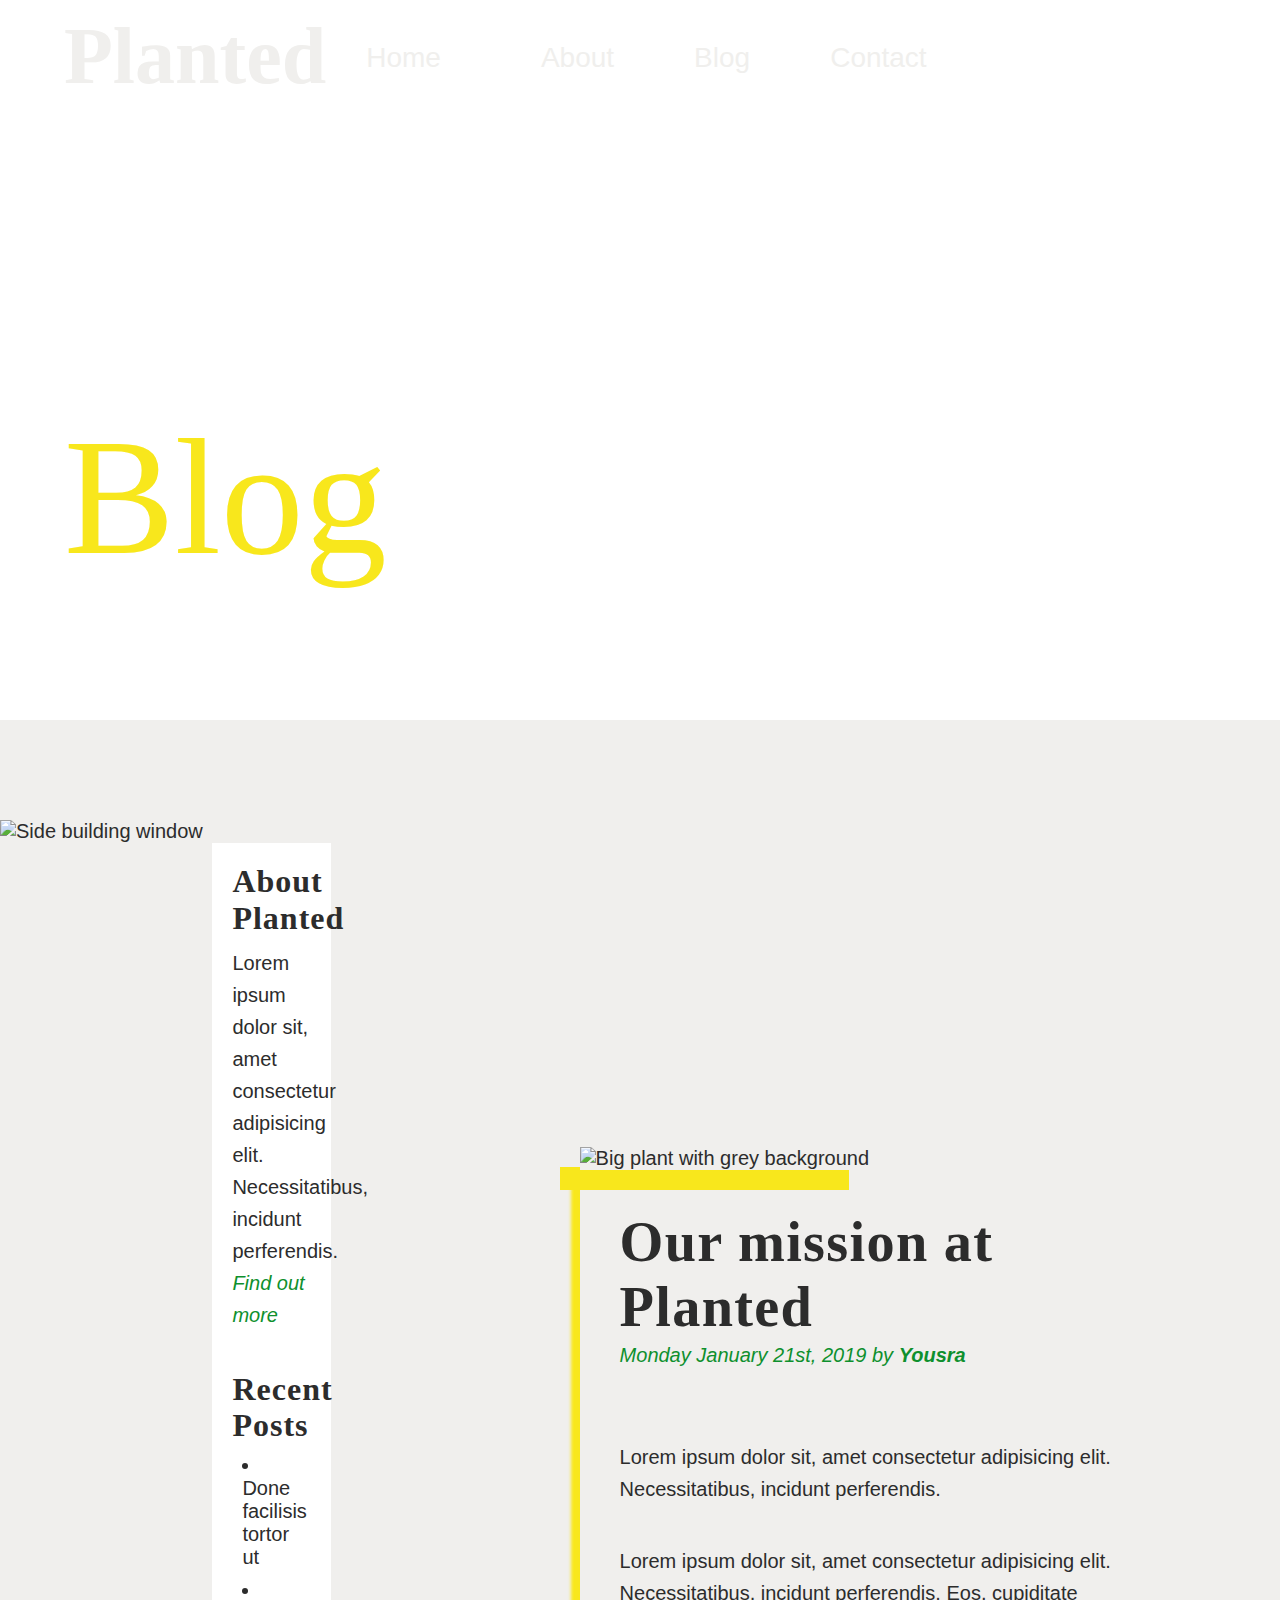
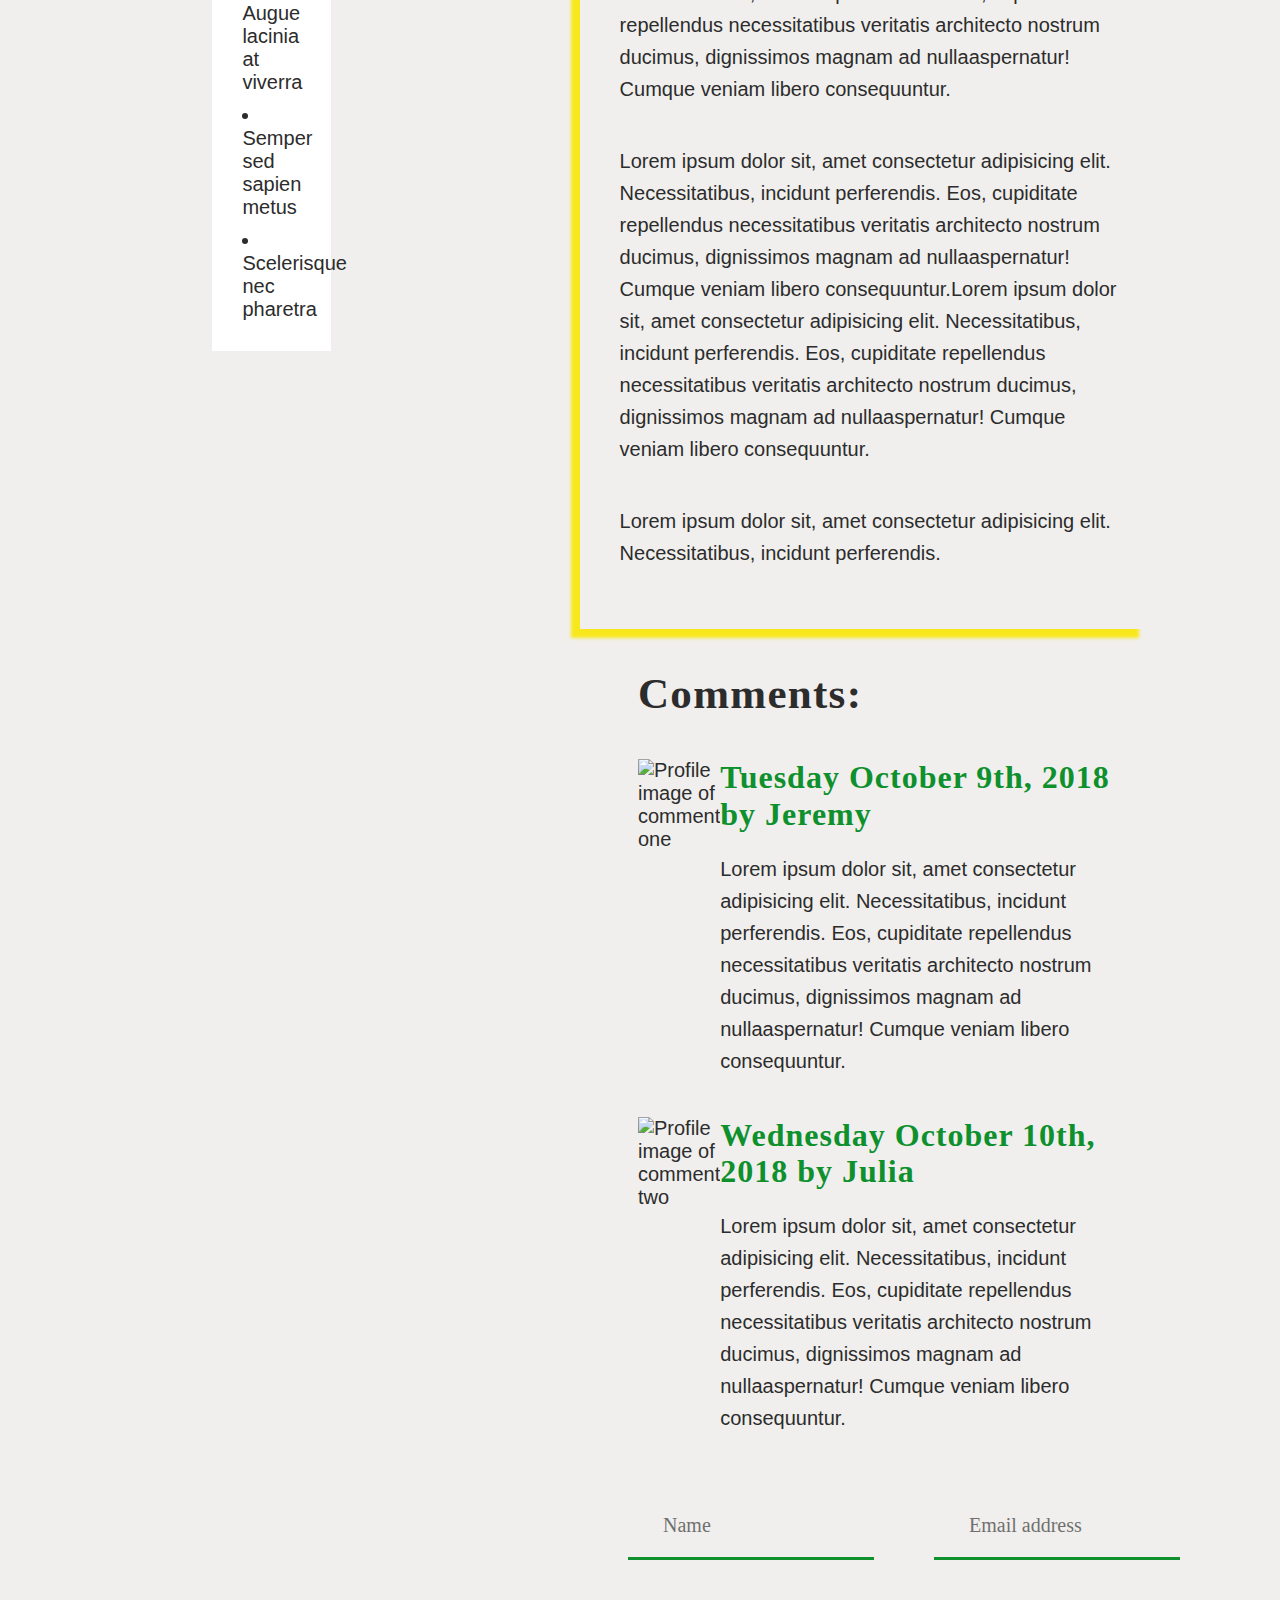
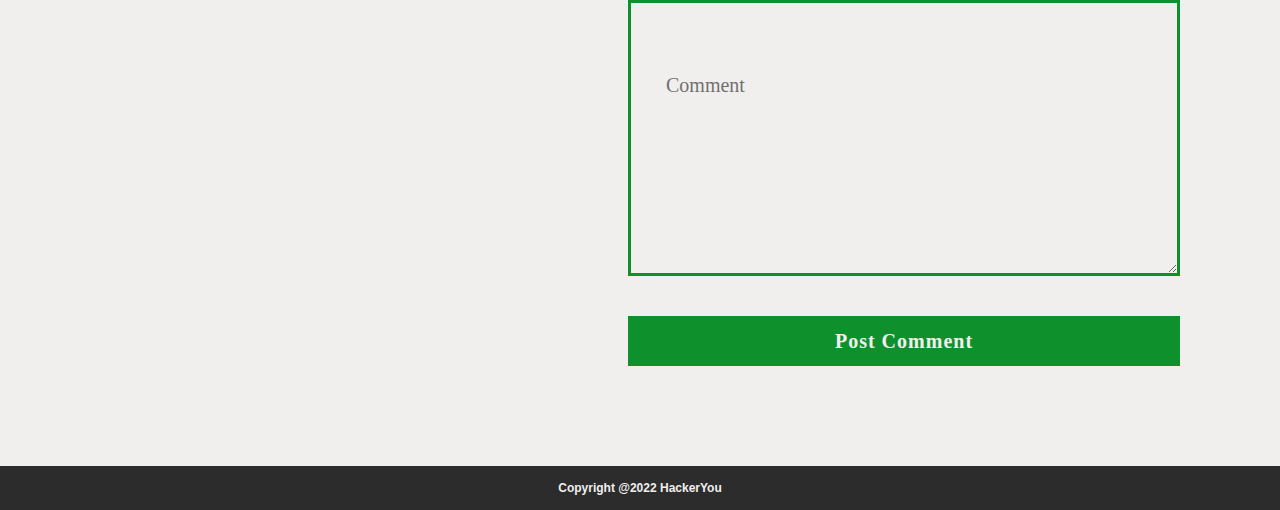
==== commit 4d0e512d: "finished the contact page" ====
--- a/blog.html
+++ b/blog.html
@@ -53,8 +53,8 @@
             </div>
           </div>
         </aside>
-
-        <section class="mission">
+        
+        <article class="mission">
           <div class="missionContainer">
                 <div class="missionStatementContainer">
                   <div class="missionImgContainer wrapper">
@@ -174,7 +174,7 @@
               <button class="submit" id="submit">Post Comment</button>
             </div>
           </div>
-        </section>
+        </article>
       </div>
     </main>
 
--- a/styles/style.css
+++ b/styles/style.css
@@ -388,7 +388,8 @@
   padding: 7px 200px;
 }
 
-section {
+section,
+article {
   padding: 100px;
 }
 
@@ -523,6 +524,51 @@
   text-align: center;
   background-color: #2C2C2C;
   color: #F0EFED;
+}
+
+footer {
+  padding-bottom: 100px;
+  background-color: #F0EFED;
+}
+footer .wrapper {
+  position: relative;
+}
+footer .wrapper .secondForm {
+  padding: 80px 80px 80px 0;
+  width: 75%;
+  background-color: white;
+  margin: 0 0 50px 550px;
+  bottom: 0;
+  position: absolute;
+  -webkit-box-shadow: 20px 0px 0px -20px #F8E71C, -20px 20px 0px 0px #F8E71C;
+          box-shadow: 20px 0px 0px -20px #F8E71C, -20px 20px 0px 0px #F8E71C;
+}
+footer .wrapper .secondForm textarea,
+footer .wrapper .secondForm input {
+  background-color: white;
+}
+footer .wrapper .footerFlexContainer {
+  display: -webkit-box;
+  display: -ms-flexbox;
+  display: flex;
+  -webkit-box-orient: vertical;
+  -webkit-box-direction: normal;
+      -ms-flex-direction: column;
+          flex-direction: column;
+  -webkit-box-pack: start;
+      -ms-flex-pack: start;
+          justify-content: flex-start;
+  padding-top: 100px;
+}
+footer .wrapper .footerFlexContainer .socialIcons {
+  padding: 15px 15px 15px 0;
+  color: #0E902D;
+}
+footer .wrapper .footerFlexContainer .socialIcons i:first-child {
+  margin-right: 30px;
+}
+footer .wrapper .footerFlexContainer h6 {
+  padding: 15px 15px 15px 0;
 }
 
 header .nav {
@@ -570,6 +616,36 @@
   background: url(../assets/blog-header-1.jpg) center;
   background-size: cover;
   height: 80vh;
+}
+.blogHeader .contentContainer {
+  display: -webkit-box;
+  display: -ms-flexbox;
+  display: flex;
+  -webkit-box-pack: start;
+      -ms-flex-pack: start;
+          justify-content: flex-start;
+  -webkit-box-align: start;
+      -ms-flex-align: start;
+          align-items: flex-start;
+  margin-top: 300px;
+}
+
+.contactHeader {
+  background: url(../assets/contact-header-1.jpg) center;
+  background-size: cover;
+  height: 80vh;
+}
+.contactHeader .contentContainer {
+  display: -webkit-box;
+  display: -ms-flexbox;
+  display: flex;
+  -webkit-box-pack: start;
+      -ms-flex-pack: start;
+          justify-content: flex-start;
+  -webkit-box-align: start;
+      -ms-flex-align: start;
+          align-items: flex-start;
+  margin-top: 300px;
 }
 
 .homeHeader {
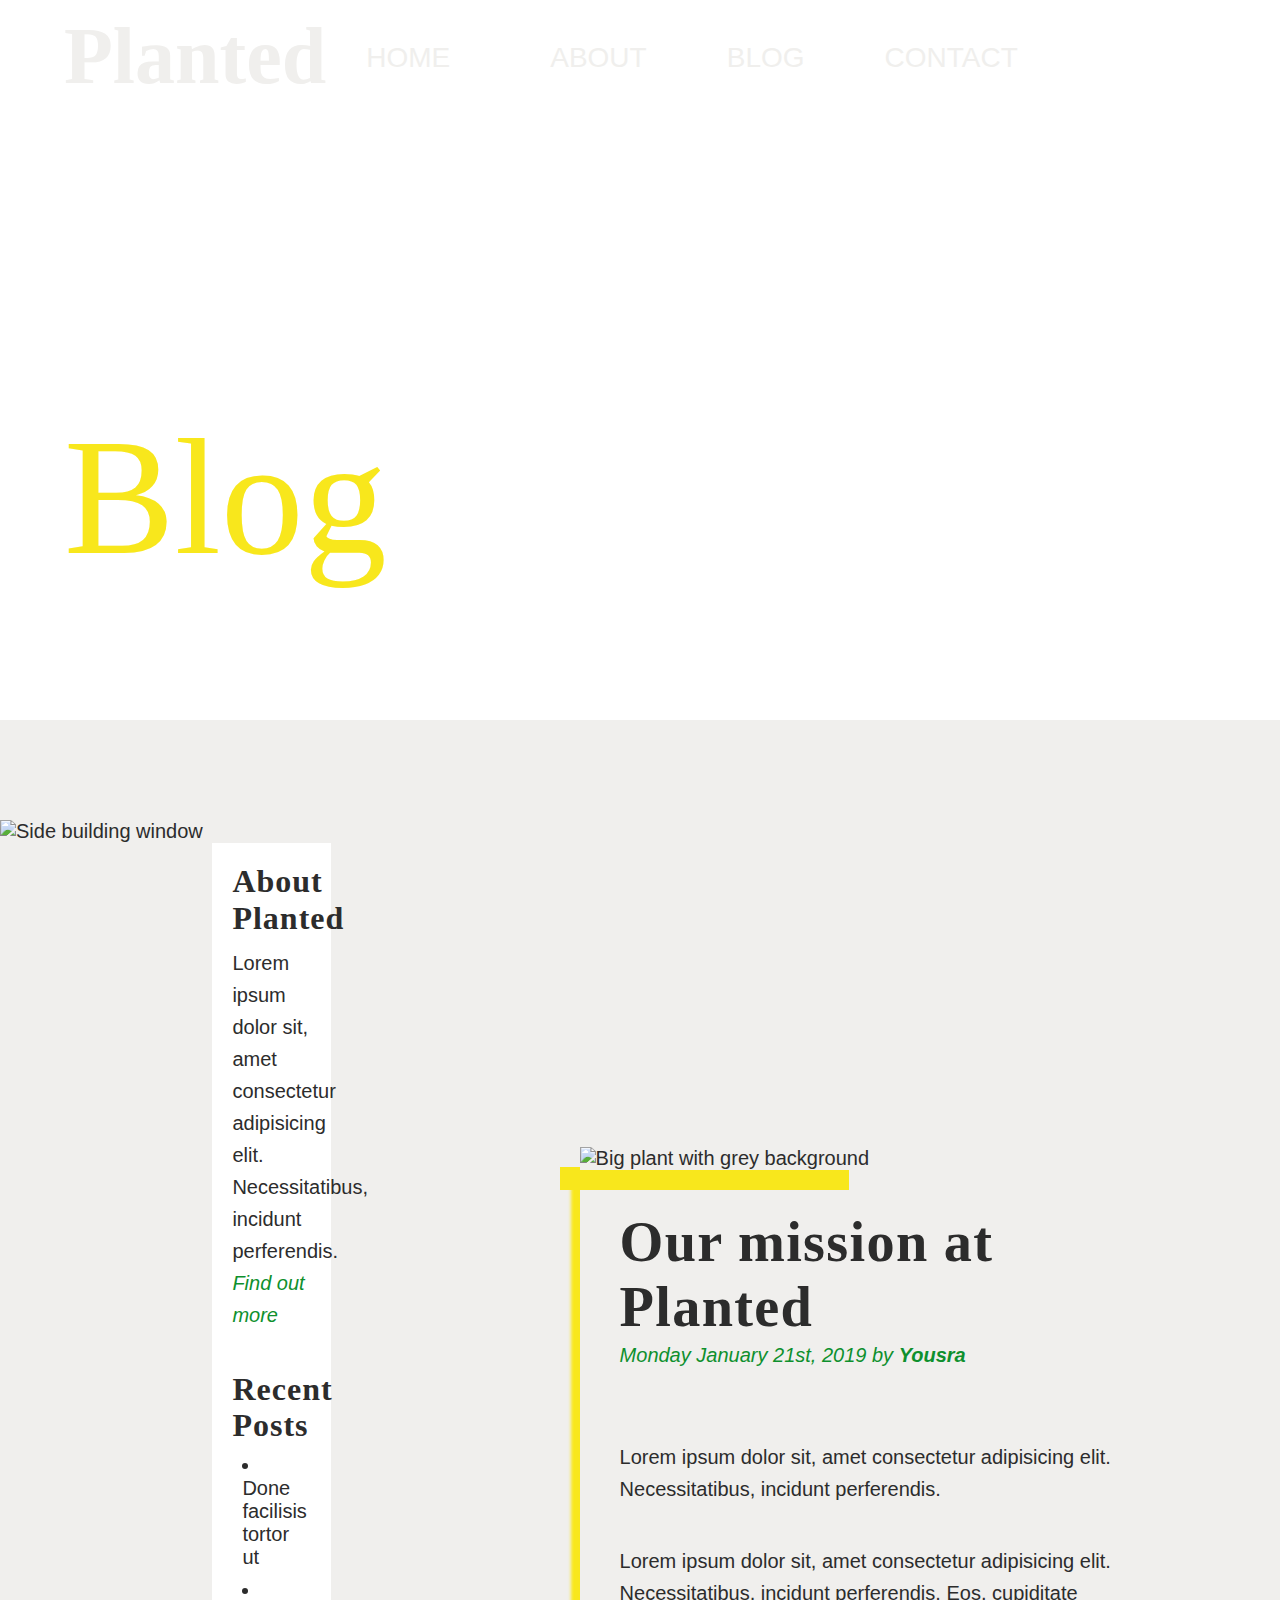
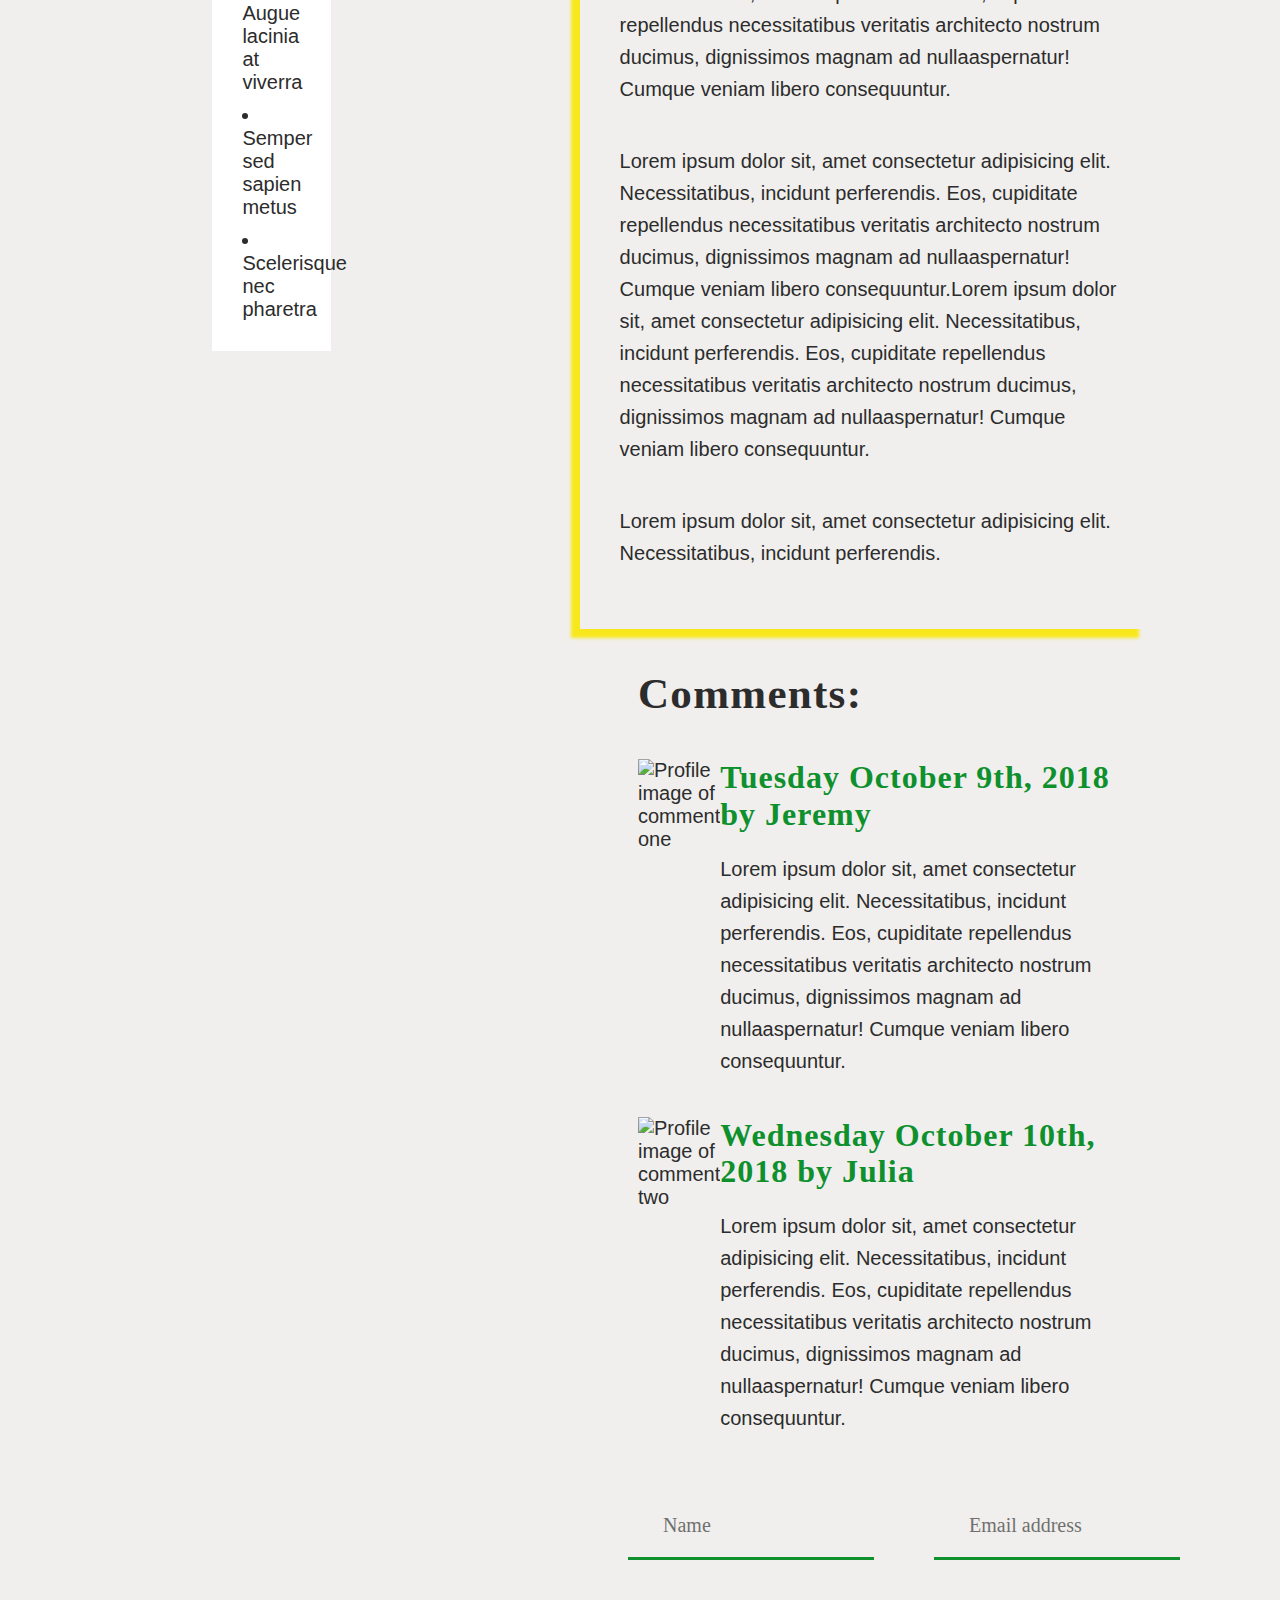
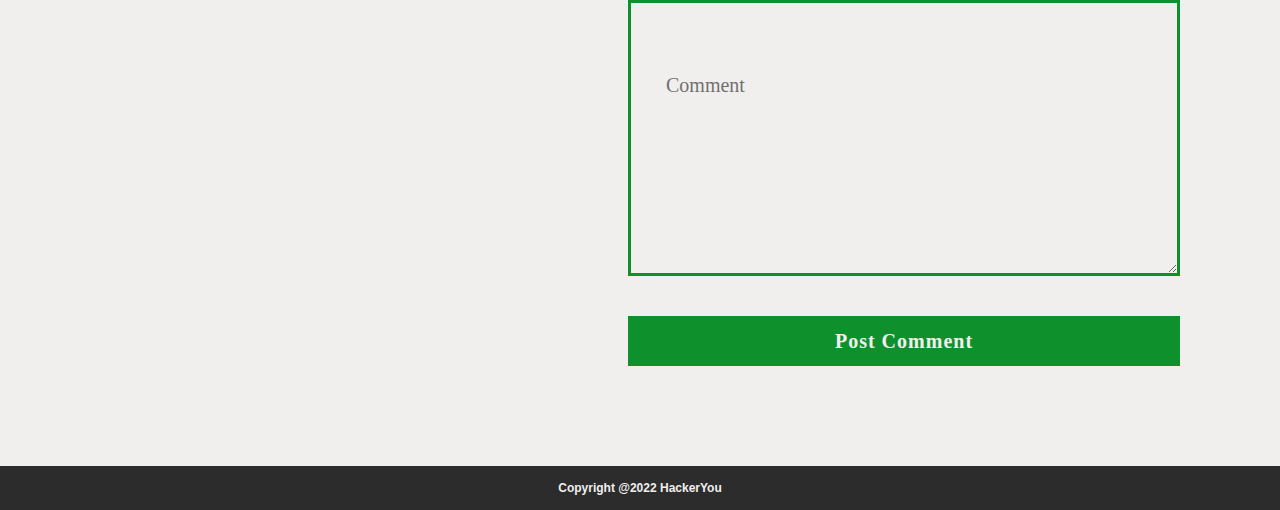
==== commit aecea970: "finished the nav styles and some mediaQueries" ====
--- a/blog.html
+++ b/blog.html
@@ -13,10 +13,10 @@
         <nav class="nav">
           <h2>Planted</h2>
           <ul>
-            <li><a href="#home">Home</a></li>
-            <li><a href="#about">About</a></li>
-            <li><a href="#blog">Blog</a></li>
-            <li><a href="#contact">Contact</a></li>
+            <li><a href="./index.html">HOME</a></li>
+            <li><a href="#about">ABOUT</a></li>
+            <li><a href="./blog.html">BLOG</a></li>
+            <li><a href="./contact.html">CONTACT</a></li>
           </ul>
         </nav>
       </div>
@@ -53,7 +53,7 @@
             </div>
           </div>
         </aside>
-        
+      
         <article class="mission">
           <div class="missionContainer">
                 <div class="missionStatementContainer">
--- a/styles/style.css
+++ b/styles/style.css
@@ -388,6 +388,48 @@
   padding: 7px 200px;
 }
 
+.nav {
+  display: -webkit-box;
+  display: -ms-flexbox;
+  display: flex;
+  -webkit-box-pack: start;
+      -ms-flex-pack: start;
+          justify-content: flex-start;
+  -webkit-box-align: center;
+      -ms-flex-align: center;
+          align-items: center;
+}
+.nav ul,
+.nav h2 {
+  display: -webkit-box;
+  display: -ms-flexbox;
+  display: flex;
+  -webkit-box-pack: justify;
+      -ms-flex-pack: justify;
+          justify-content: space-between;
+  color: #F0EFED;
+  margin-top: 10px;
+}
+.nav li:first-child {
+  margin-right: 20px;
+}
+.nav a {
+  display: inline-block;
+  width: 100%;
+  font-size: 1.4rem;
+  padding: 15px 40px 10px 40px;
+  text-decoration: none;
+  text-align: center;
+}
+
+h1 {
+  text-align: center;
+  color: #F0EFED;
+}
+h1 span {
+  color: #F8E71C;
+}
+
 section,
 article {
   padding: 100px;
@@ -455,29 +497,24 @@
 }
 .workshop .workshopImgContainer {
   position: relative;
-  width: 50%;
-  margin-bottom: 100px;
-  margin-top: 250px;
+  margin-bottom: 120px;
 }
 .workshop .workshopImgContainer img {
+  bottom: 0;
   position: absolute;
-  bottom: 0;
   -webkit-box-shadow: 20px 0px 0px -20px #F8E71C, 20px 20px 0px 0px #F8E71C;
           box-shadow: 20px 0px 0px -20px #F8E71C, 20px 20px 0px 0px #F8E71C;
 }
-.workshop .workshopContent {
-  width: 50%;
-}
-.workshop .discoverContent {
-  width: 50%;
-}
-.workshop .discoverContent .contentContainer {
-  margin: 0 auto;
+.workshop .workshopContent,
+.workshop .workshopImgContainer,
+.workshop .discoverContent,
+.workshop .discoverImgContainer {
+  -ms-flex-preferred-size: 40%;
+      flex-basis: 40%;
 }
 .workshop .discoverImgContainer {
   position: relative;
-  margin-bottom: 270px;
-  width: 50%;
+  margin-top: 150px;
 }
 .workshop .discoverImgContainer img {
   position: absolute;
@@ -571,47 +608,6 @@
   padding: 15px 15px 15px 0;
 }
 
-header .nav {
-  display: -webkit-box;
-  display: -ms-flexbox;
-  display: flex;
-  -webkit-box-pack: start;
-      -ms-flex-pack: start;
-          justify-content: flex-start;
-  -webkit-box-align: center;
-      -ms-flex-align: center;
-          align-items: center;
-}
-header .nav ul,
-header .nav h2 {
-  display: -webkit-box;
-  display: -ms-flexbox;
-  display: flex;
-  -webkit-box-pack: justify;
-      -ms-flex-pack: justify;
-          justify-content: space-between;
-  color: #F0EFED;
-  margin-top: 10px;
-}
-header .nav li:first-child {
-  margin-right: 20px;
-}
-header .nav a {
-  display: inline-block;
-  width: 100%;
-  font-size: 1.4rem;
-  padding: 15px 40px 10px 40px;
-  text-decoration: none;
-  text-align: center;
-}
-header h1 {
-  text-align: center;
-  color: #F0EFED;
-}
-header h1 span {
-  color: #F8E71C;
-}
-
 .blogHeader {
   background: url(../assets/blog-header-1.jpg) center;
   background-size: cover;
@@ -883,4 +879,130 @@
 }
 .container a {
   color: #0E902D;
+}
+
+@media (max-width: 768px) {
+  .gallery ul {
+    -webkit-box-orient: vertical;
+    -webkit-box-direction: normal;
+        -ms-flex-direction: column;
+            flex-direction: column;
+  }
+  .gallery ul li {
+    margin: 0 auto 20px;
+  }
+
+  .founder .wrapper {
+    -webkit-box-orient: vertical;
+    -webkit-box-direction: normal;
+        -ms-flex-direction: column;
+            flex-direction: column;
+    -webkit-box-pack: start;
+        -ms-flex-pack: start;
+            justify-content: flex-start;
+    height: 100%;
+  }
+  .founder .wrapper .imageContainer {
+    margin-left: 100px;
+  }
+  .founder .wrapper .textContainer {
+    margin: 0 auto 40px;
+  }
+  .founder h4 {
+    margin: 50px 0 20px 0;
+  }
+  .founder button {
+    width: 90%;
+  }
+
+  .icons .wrapper {
+    -webkit-box-orient: vertical;
+    -webkit-box-direction: normal;
+        -ms-flex-direction: column;
+            flex-direction: column;
+    -webkit-box-pack: start;
+        -ms-flex-pack: start;
+            justify-content: flex-start;
+    height: 100%;
+  }
+  .icons .wrapper .contentContainer {
+    width: 100%;
+  }
+
+  .workshop .wrapper {
+    -webkit-box-orient: vertical;
+    -webkit-box-direction: normal;
+        -ms-flex-direction: column;
+            flex-direction: column;
+    -webkit-box-pack: start;
+        -ms-flex-pack: start;
+            justify-content: flex-start;
+    height: 100%;
+  }
+  .workshop .wrapper .workshopImgContainer img,
+.workshop .wrapper .discoverImgContainer img {
+    position: static;
+  }
+  .workshop .wrapper .discoverContent {
+    padding: 100px 0 0 0;
+  }
+  .workshop .wrapper .discoverContent,
+.workshop .wrapper .workshopContent {
+    text-align: center;
+  }
+  .workshop .wrapper .discoverContent button,
+.workshop .wrapper .workshopContent button {
+    width: 80%;
+  }
+
+  .about .wrapper {
+    -webkit-box-orient: vertical;
+    -webkit-box-direction: normal;
+        -ms-flex-direction: column;
+            flex-direction: column;
+    -webkit-box-pack: start;
+        -ms-flex-pack: start;
+            justify-content: flex-start;
+    height: 100%;
+  }
+
+  .container {
+    -webkit-box-orient: vertical;
+    -webkit-box-direction: normal;
+        -ms-flex-direction: column;
+            flex-direction: column;
+  }
+  .container .recent,
+.container .mission {
+    width: 100%;
+    padding: 0;
+  }
+  .container .recent .recentImgContainer,
+.container .mission .recentImgContainer {
+    margin-top: 50px;
+  }
+  .container .recent .recentImgContainer img,
+.container .mission .recentImgContainer img {
+    margin: 0 auto;
+    width: 100%;
+    -webkit-box-shadow: none;
+            box-shadow: none;
+  }
+  .container .recent .recentContent,
+.container .mission .recentContent {
+    width: 100%;
+    margin: 0 0 200px 0;
+  }
+  .container .recent .commentContainer .textContainer,
+.container .mission .commentContainer .textContainer {
+    padding-left: 20px;
+  }
+  .container .recent .contactForm,
+.container .mission .contactForm {
+    padding: 20px;
+  }
+  .container .recent .contactForm .submit,
+.container .mission .contactForm .submit {
+    margin: 0 20px 20px 60px;
+  }
 }